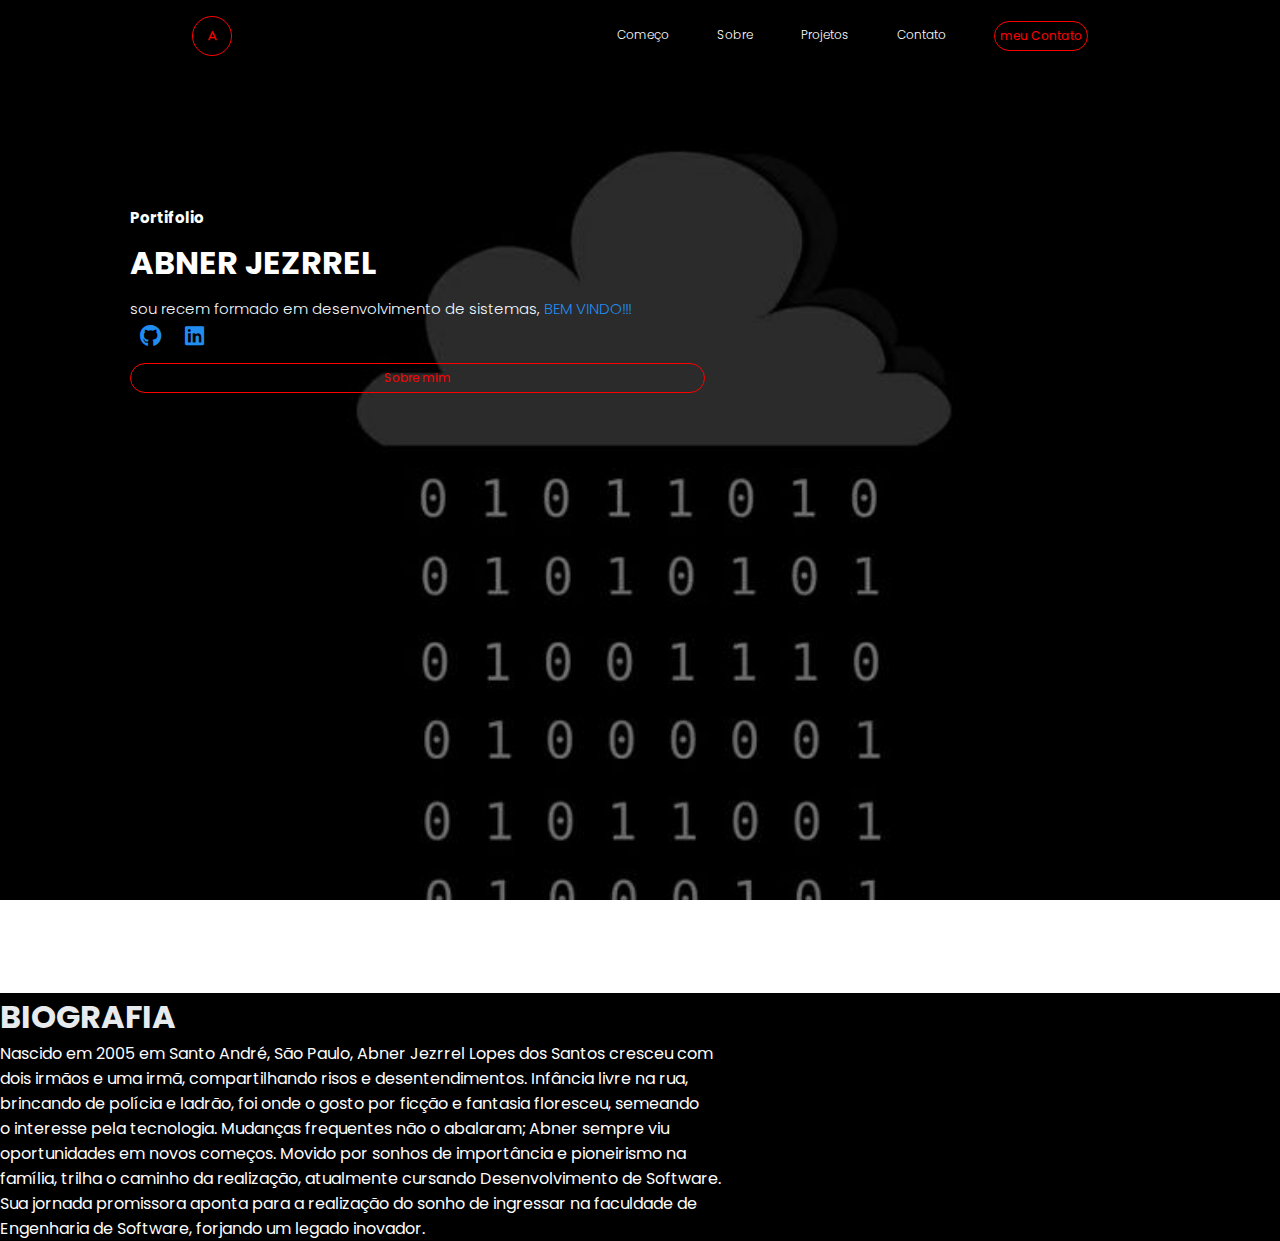
==== index.html @ 64db8bdc "Add files via upload" ====
<!DOCTYPE html>
<html lang="en">
<head>
    <meta charset="UTF-8">
    <meta name="description" content="portifolio de desenvolvedor de softaware - Abner jezrrel">
    <meta name="keywords" content="Desenvolvedor de Software, 2. Programador Web, 3. Desenvolvimento de Aplicativos, 4. Desenvolvimento Front-end, 5. Desenvolvimento Back-end, 6. Desenvolvimento Full Stack, 7. Linguagens de Programação (por exemplo, Python, JavaScript, Java), 8. Desenvolvimento de Sites, 9. Desenvolvimento de Aplicativos Móveis, 10. Experiência em Bancos de Dados, 11. HTML, CSS, JavaScript, 12. Frameworks (por exemplo, React, Angular, Vue), 13. Desenvolvimento de E-commerce, 14. Desenvolvimento de Sistemas Web, 15. Portfólio de Projetos, 16. Experiência em UI/UX, 17. Soluções de E-commerce, 18. Desenvolvimento de Jogos, 19. Desenvolvimento de Software Personalizado, 20. Consultoria em Desenvolvimento de Software.">
    <meta name="author" content="Abner jezrrel">
    <meta name="viewport" content="width=device-width, initial-scale=1.0">
    <link rel="stylesheet" href="https://cdnjs.cloudflare.com/ajax/libs/font-awesome/6.1.0/css/all.min.css">
    <link rel="stylesheet" href="style.css">
    
<title> Abner jezrrel- portifolio </title>


</head >
<body>
 
 <div class="background">
  <header>
    <div class="logo">
      <i class="fa-solid fa-a fa-sm"></i>
    </div>
<div class="cabeçalho">
  <li>
  <a href="#">Começo</a>
  </li>

  <li>
    <a href="sobre-l">Sobre </a>
    </li>
  
    <li>
      <a href="#">Projetos </a>
      </li>
  
      <li>
        <a href="#">Contato </a>
        </li>
        <button> meu Contato</button> 
    </div>
  </header>

  <div class="container-text">

    <div class="text"> 
    <h3> Portifolio</h3>
    <h1> ABNER JEZRREL </h1> 
      <p> sou recem formado em desenvolvimento de sistemas, <span> BEM VINDO!!!</span></P>
      <div class="redes">
        <a href="#"><i class="fa-brands fa-github"></i></a>
        <a href="#"><i class="fa-brands fa-linkedin"></i></a> <br>
 <button class="btn"> Sobre mim </button>







      </div>  
  </div>
 </div>
 <br>
 <br><br><br><br><br><br><br><br><br><br><br><br><br><br><br><br><br><br><br><br><br><br><br>
 <section id="sobre-l">
  <div class="liks">
<div class="sobre">
  <h1> BIOGRAFIA</h1>
  <P> <p>Nascido em 2005 em Santo André, São Paulo, Abner Jezrrel Lopes dos Santos cresceu com</p>
    <p>dois irmãos e uma irmã, compartilhando risos e desentendimentos. Infância livre na rua,</p>
    <p>brincando de polícia e ladrão, foi onde o gosto por ficção e fantasia floresceu, semeando</p>
    <p>o interesse pela tecnologia. Mudanças frequentes não o abalaram; Abner sempre viu</p>
    <p>oportunidades em novos começos. Movido por sonhos de importância e pioneirismo na</p>
    <p>família, trilha o caminho da realização, atualmente cursando Desenvolvimento de Software.</p>
    <p>Sua jornada promissora aponta para a realização do sonho de ingressar na faculdade de</p>
    <p>Engenharia de Software, forjando um legado inovador.</p>
    </P>
    </section>
</div>

  </div>

</body>
</html>
---- style.css ----
@import url('https://fonts.googleapis.com/css2?family=Poppins:ital,wght@1,600&display=swap');

*{
margin: 0 ;
padding: 0;
box-sizing:border-box;
text-decoration: none;
list-style: none;
font-family: "Poppins", sans-serif; 
}

.background{
    background-color: black;
    background: linear-gradient(rgba(0, 0, 0, 0.5), rgba(0, 0, 0, 0.5));
    background-image: url(c59ecd594e769a9cf0f9238167414d21.jpg);
    background-size: cover;
    background-position: center;
    width: 100%;
    height: 100vh;
}

header{
    display: flex;
    justify-content: space-around;
    max-width: 100%;
    align-items: center;
    padding-top: 1rem ;
}
.cabeçalho{
    display:flex;
    gap: 3rem;
    font-weight: 300;
    cursor: pointer;
}.cabeçalho a{
    color:rgb(254, 255, 255);
    font-size: 12px;
}
.cabeçalho a:hover{
   color:rgb(243, 6, 6);
   transition: 0.3s all;
}
.logo{
    height: 40px;
    width: 40px;
    background: transparent;
    border: 1px solid #ff0000;
    color: #ff0000;
    border-radius: 50%;
    display:inline-flex;
    align-items: center;
    justify-content: center;
    font-size: 13px;
    cursor: pointer;
}

button{
    color:#ff0000;
    background: transparent;
    border: solid 1px #ff0000;
    padding: 5px;
    border-radius: 15px;
    font-size: 12px;
    width: 50%;
    cursor: pointer;
}
button:hover{
    background-color: #ff0000;
    color:blanchedalmond;
    transition: 1s;
}

.container-text{
    padding: 150px 0 0 130px;
}
.text h3{
    color: rgb(253, 255, 255);
    font-size: 15px;  
}
.text h1{
    color:rgb(255, 255, 255);
    margin-top: 10px;
}
.text span{
color:#228df1
}
.text p{
    color: aliceblue;
    font-size: 15px;
    font-weight: 300;
    margin-top: 10px;
 }
 .redes a{
    color:#228df1;
    padding: 10px;
    margin-top: 5px;
    font-size :22px;
 }
 .btn{
    margin-top: 10px;
 }

.liks{
    background-color: black;

}
 .sobre h1{

    color: rgb(231, 235, 238);

 }
 .sobre p{
  
    color: rgb(253, 253, 253);
 }
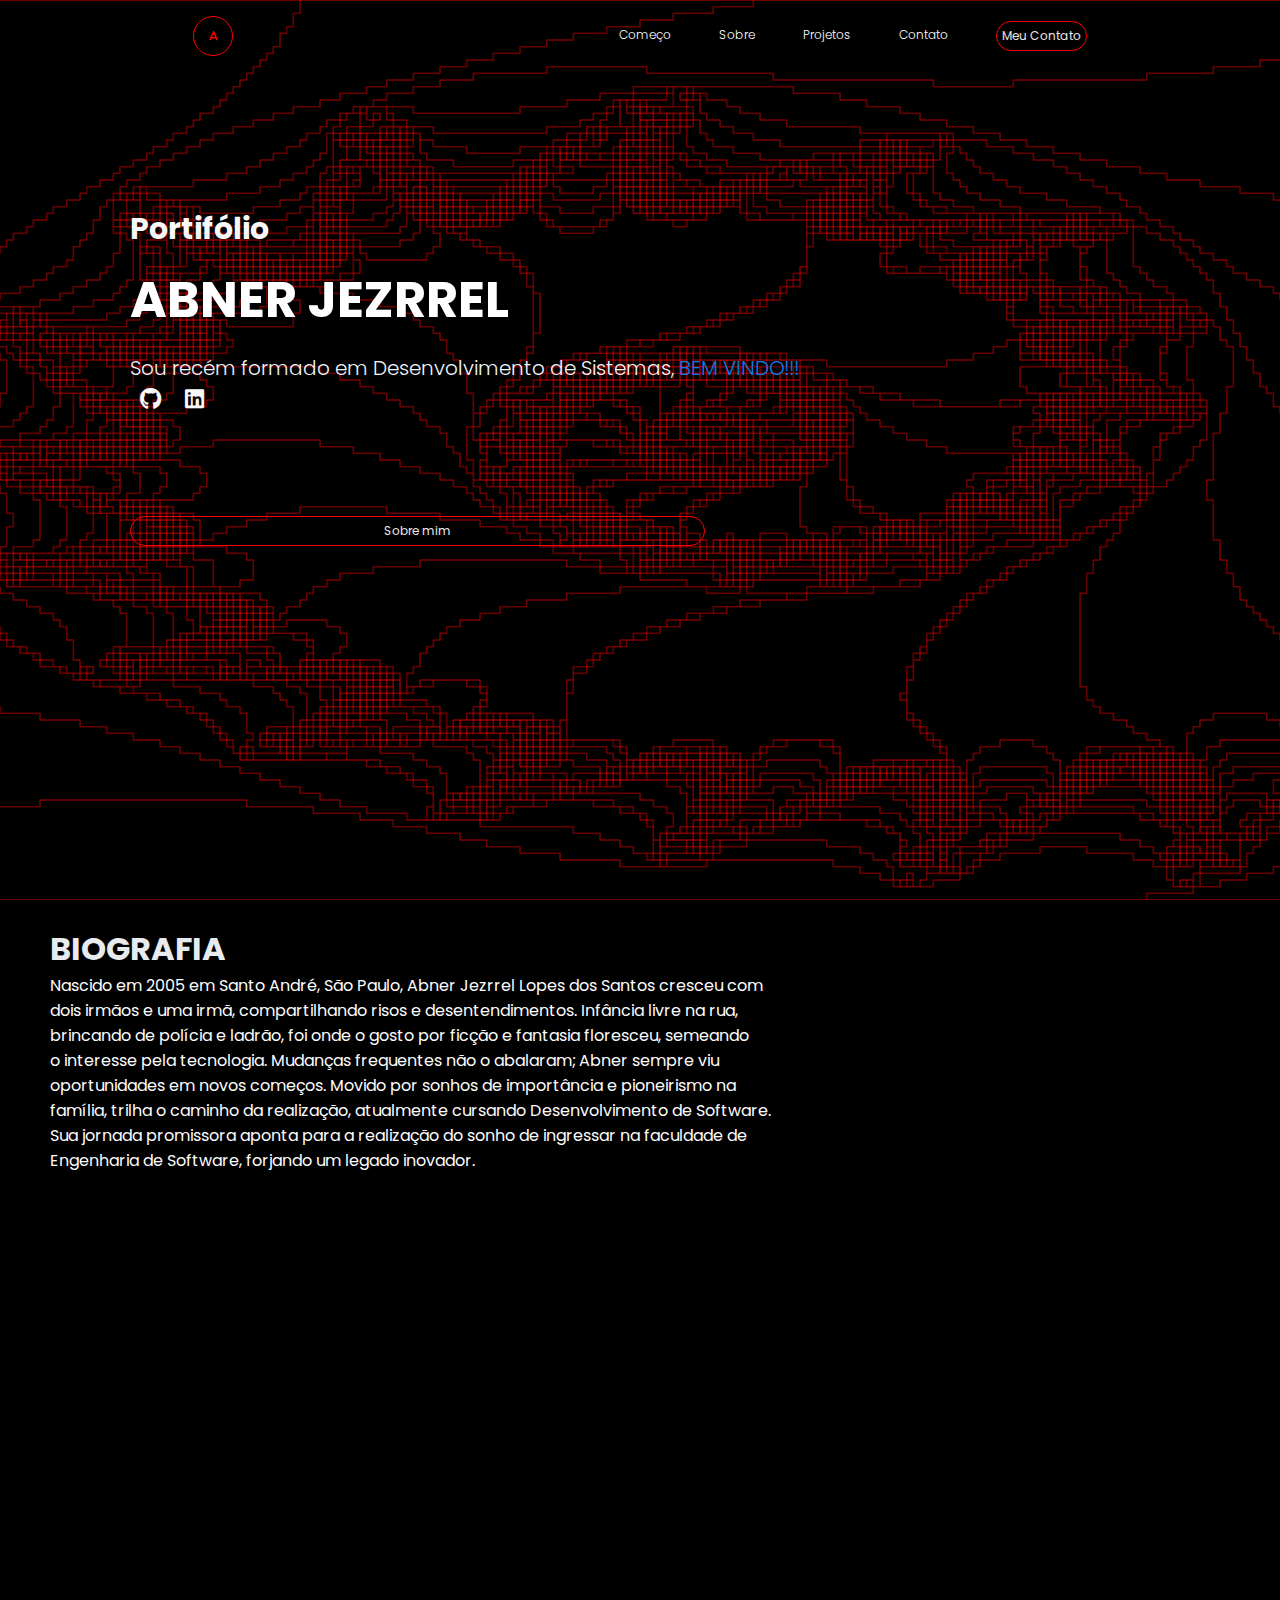
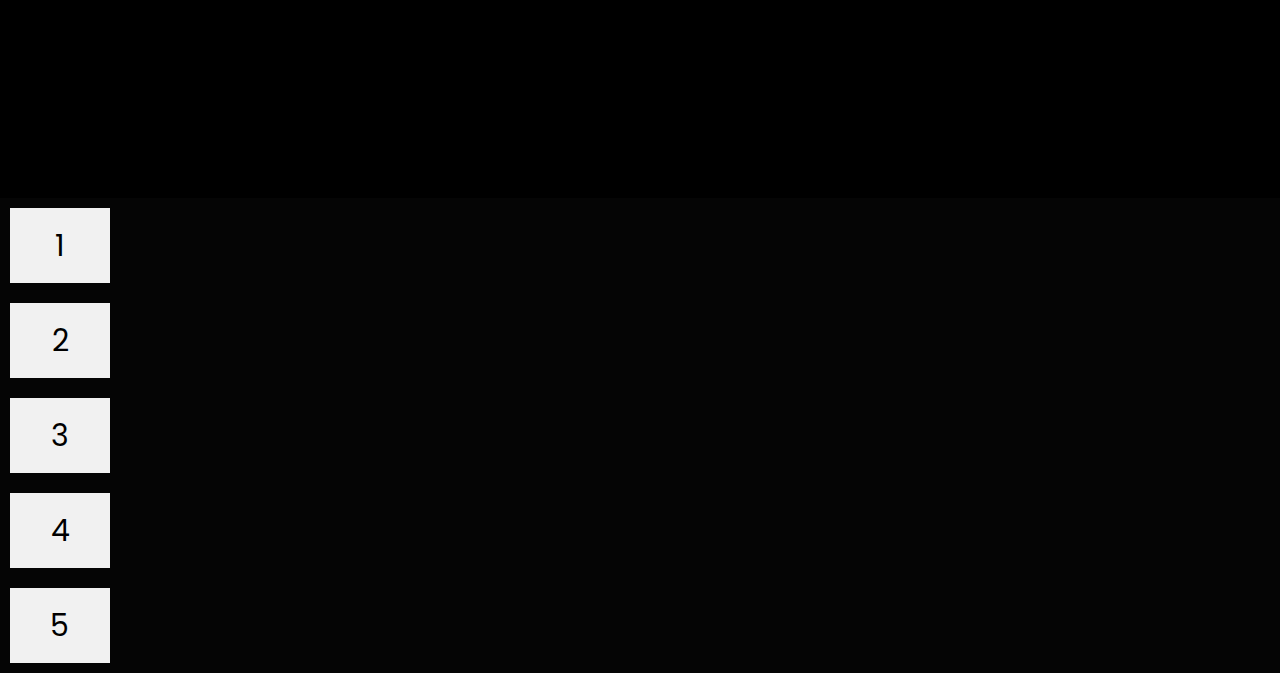
==== commit 17a42b84: "Add files via upload" ====
--- a/index.html
+++ b/index.html
@@ -14,7 +14,7 @@
 
 </head >
 <body>
- 
+ <section id="começo">
  <div class="background">
   <header>
     <div class="logo">
@@ -22,47 +22,46 @@
     </div>
 <div class="cabeçalho">
   <li>
-  <a href="#">Começo</a>
+  <a href="#começo">Começo</a>
   </li>
 
   <li>
-    <a href="sobre-l">Sobre </a>
+    <a href="#sobre-l">Sobre </a>
     </li>
   
     <li>
-      <a href="#">Projetos </a>
+      <a href="#projeto">Projetos </a>
       </li>
   
       <li>
         <a href="#">Contato </a>
         </li>
-        <button> meu Contato</button> 
+        <button> Meu Contato</button> 
     </div>
   </header>
 
   <div class="container-text">
 
     <div class="text"> 
-    <h3> Portifolio</h3>
+    <h3> Portifólio</h3>
     <h1> ABNER JEZRREL </h1> 
-      <p> sou recem formado em desenvolvimento de sistemas, <span> BEM VINDO!!!</span></P>
+      <p> Sou recém formado em Desenvolvimento de Sistemas, <span> BEM VINDO!!!</span></P>
       <div class="redes">
         <a href="#"><i class="fa-brands fa-github"></i></a>
         <a href="#"><i class="fa-brands fa-linkedin"></i></a> <br>
  <button class="btn"> Sobre mim </button>
 
 
-
-
-
-
-
       </div>  
   </div>
  </div>
- <br>
- <br><br><br><br><br><br><br><br><br><br><br><br><br><br><br><br><br><br><br><br><br><br><br>
+</section>
+
+_________________________________________________________________________________________________________________
+
+
  <section id="sobre-l">
+
   <div class="liks">
 <div class="sobre">
   <h1> BIOGRAFIA</h1>
@@ -77,8 +76,29 @@
     </P>
     </section>
 </div>
+ </div>
 
-  </div>
+______________________________________________________________________________________________________
+
+
+
+<section id="projeto">
+
+<div class="projetos">
+
+  <div class="flex-container">
+    <div>1</div>
+    <div>2</div>
+    <div>3</div>  
+    <div>4</div>
+    <div>5</div>
+   
+
+
+</section>
+</div>
+</div>
 
 </body>
+</body>
 </html>--- a/style.css
+++ b/style.css
@@ -8,11 +8,14 @@
 list-style: none;
 font-family: "Poppins", sans-serif; 
 }
+body{
+    background-color: black;
+}
 
 .background{
     background-color: black;
     background: linear-gradient(rgba(0, 0, 0, 0.5), rgba(0, 0, 0, 0.5));
-    background-image: url(c59ecd594e769a9cf0f9238167414d21.jpg);
+    background-image: url(920596.png);
     background-size: cover;
     background-position: center;
     width: 100%;
@@ -54,7 +57,7 @@
 }
 
 button{
-    color:#ff0000;
+    color:#eee6e6;
     background: transparent;
     border: solid 1px #ff0000;
     padding: 5px;
@@ -64,8 +67,8 @@
     cursor: pointer;
 }
 button:hover{
-    background-color: #ff0000;
-    color:blanchedalmond;
+    background-color: #ff0f0f;
+    color:rgb(3, 3, 3);
     transition: 1s;
 }
 
@@ -73,34 +76,38 @@
     padding: 150px 0 0 130px;
 }
 .text h3{
-    color: rgb(253, 255, 255);
-    font-size: 15px;  
+    color: rgb(248, 248, 248);
+    font-size: 30px;  
 }
 .text h1{
     color:rgb(255, 255, 255);
     margin-top: 10px;
+    font-size: 50px;
 }
 .text span{
-color:#228df1
+color:#0c7de6
 }
 .text p{
     color: aliceblue;
-    font-size: 15px;
+    font-size: 20px;
     font-weight: 300;
-    margin-top: 10px;
+    margin-top: 15px;
  }
  .redes a{
-    color:#228df1;
+    color:#f8f9fa;
     padding: 10px;
     margin-top: 5px;
     font-size :22px;
  }
  .btn{
-    margin-top: 10px;
+    margin-top: 100px;
  }
 
 .liks{
-    background-color: black;
+    background-color: rgba(17, 1, 1, 0);
+    margin-top: 60
+    0px;
+    margin-left: 50px;
 
 }
  .sobre h1{
@@ -111,4 +118,20 @@
  .sobre p{
   
     color: rgb(253, 253, 253);
- }+ }
+ 
+ .flex-container {
+    margin-top: 600px;
+    display: flex;
+    flex-direction: column;
+    background-color: rgb(5, 5, 5);
+  }
+  
+  .flex-container > div { 
+    background-color: #f1f1f1;
+  
+    width: 100px;
+    margin: 10px;
+    text-align: center;
+    line-height: 75px;
+    font-size: 30px;}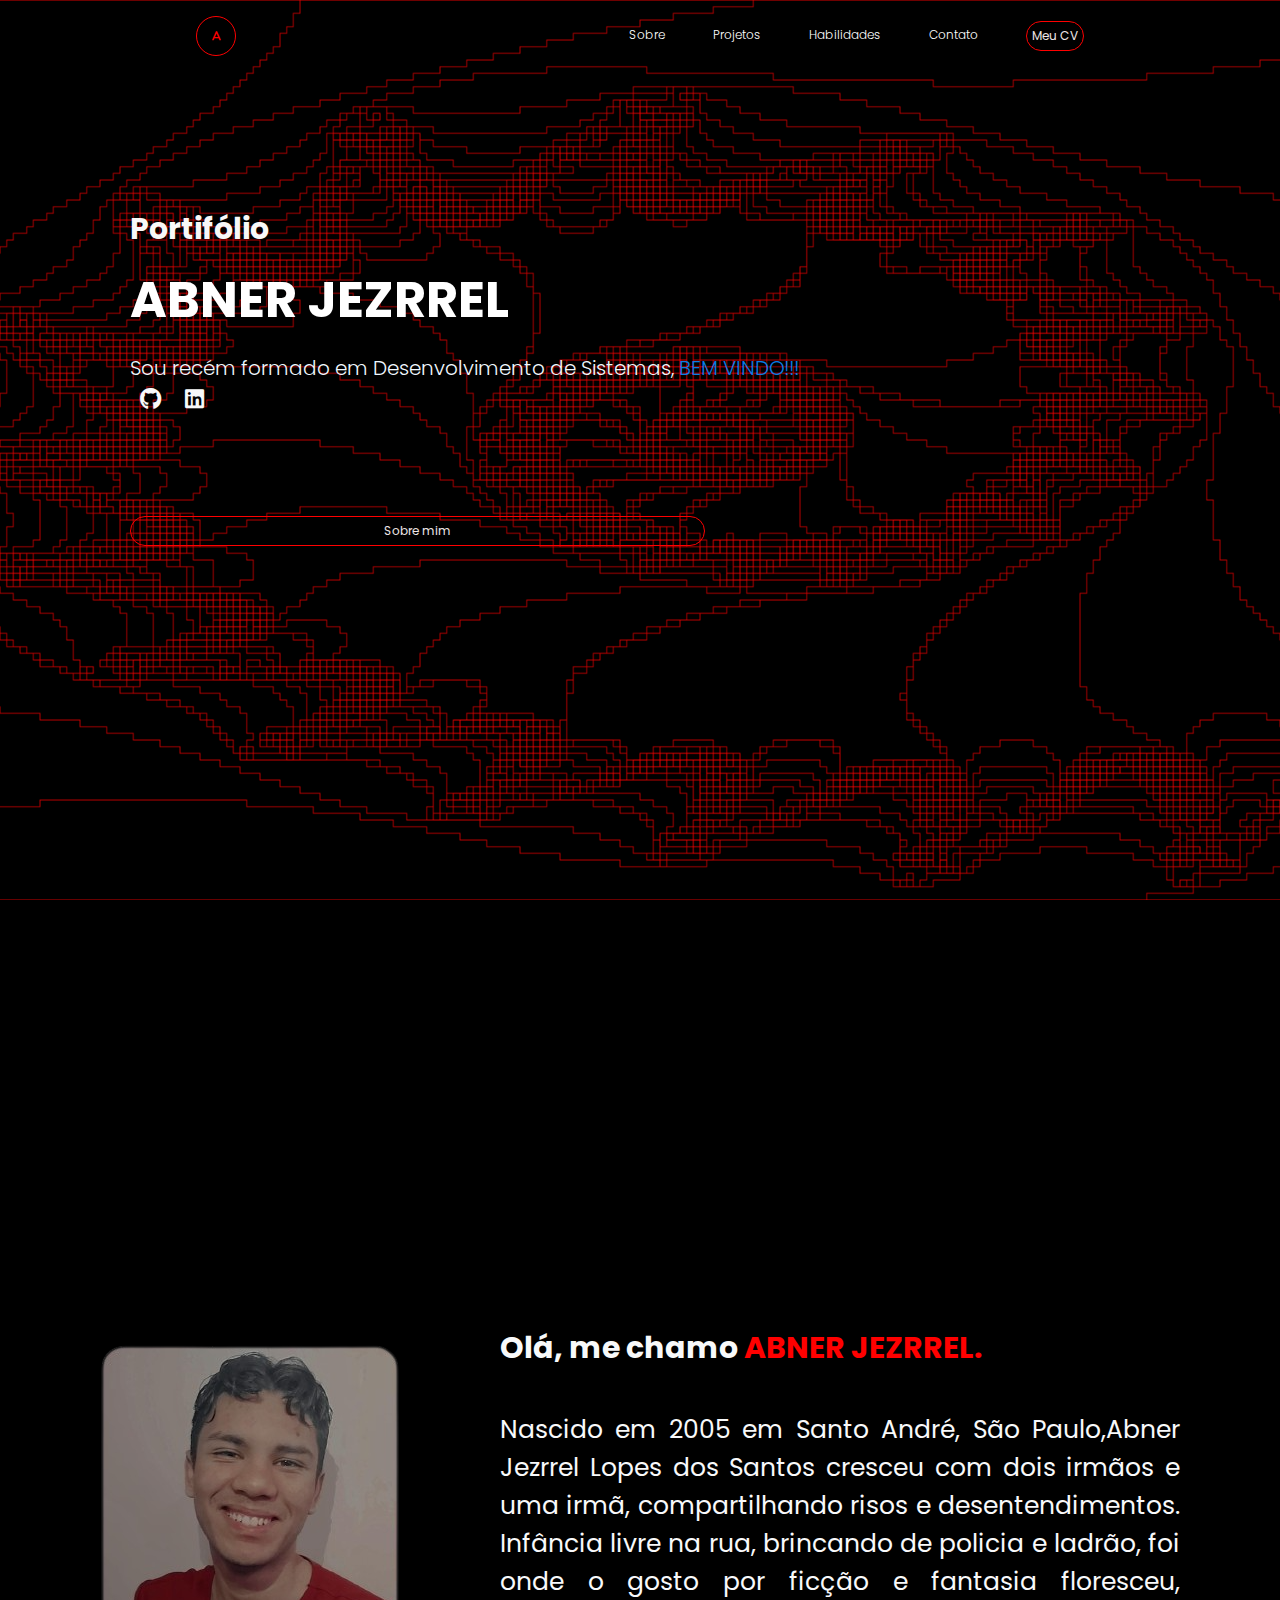
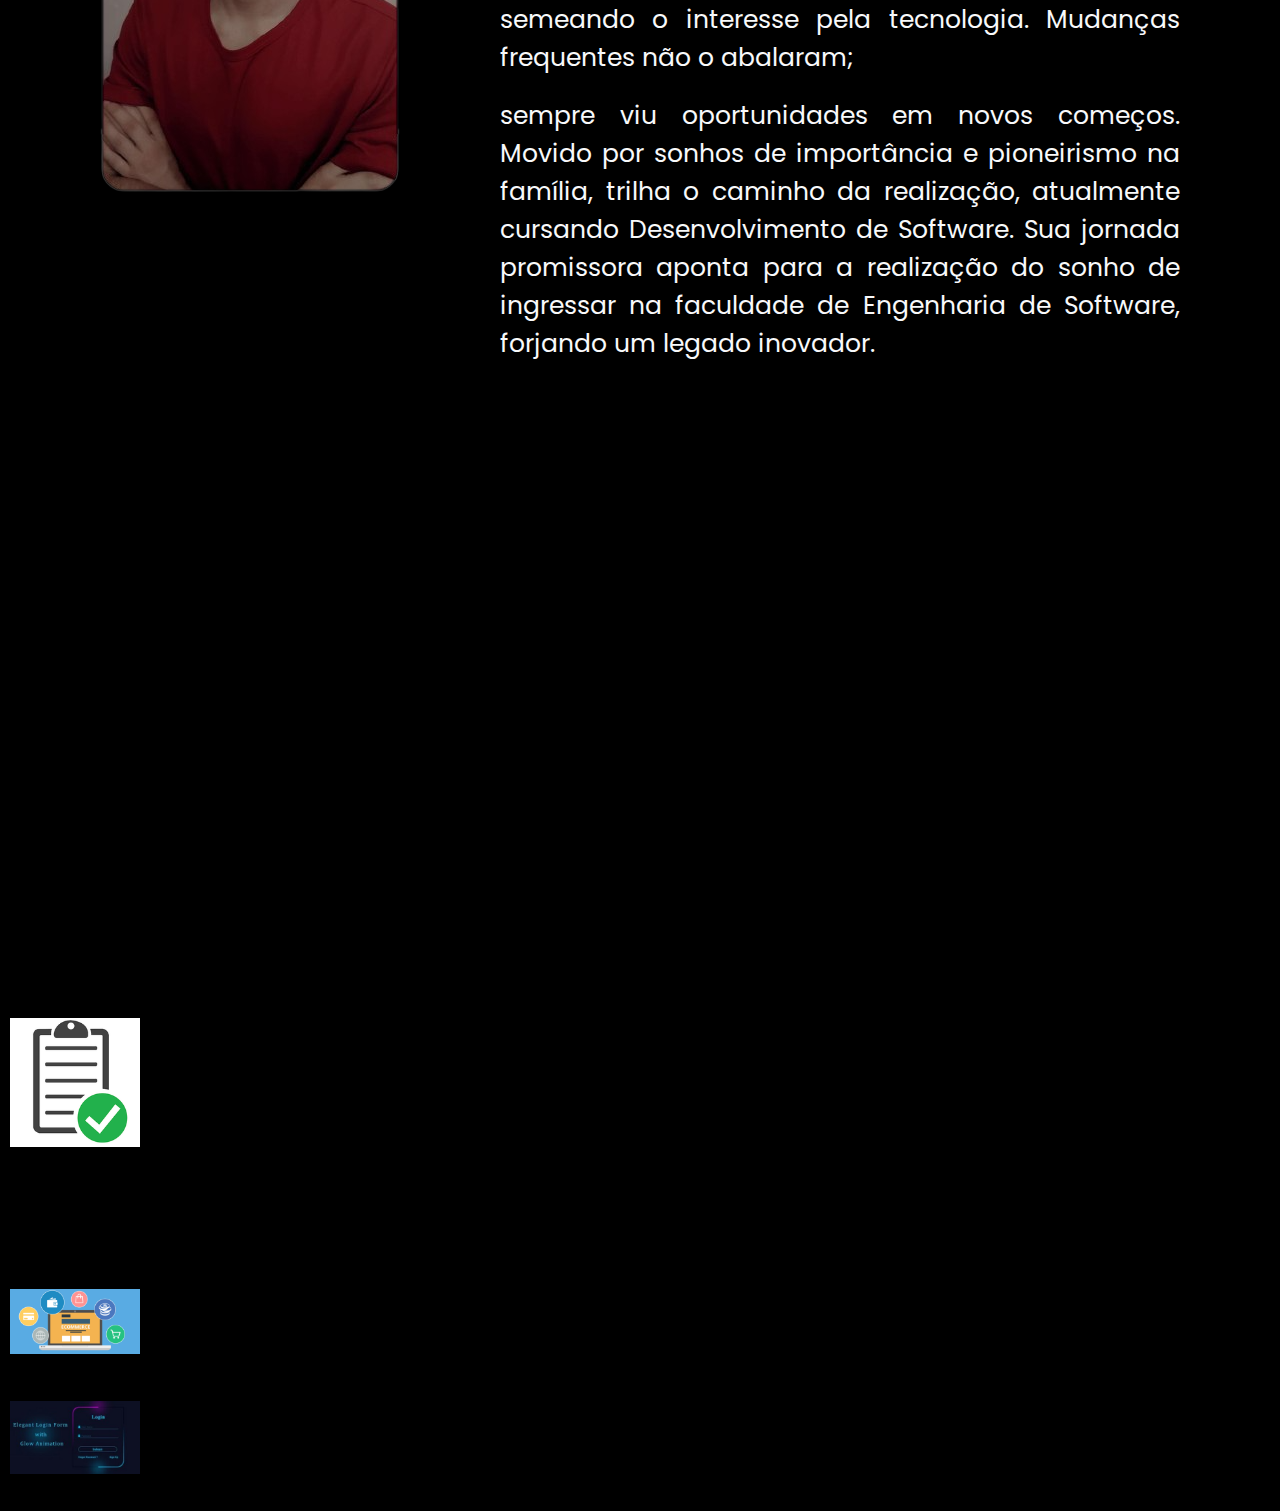
==== commit f30bfbbd: "Add files via upload" ====
--- a/index.html
+++ b/index.html
@@ -22,21 +22,21 @@
     </div>
 <div class="cabeçalho">
   <li>
-  <a href="#começo">Começo</a>
+  <a href="#sobre-l">Sobre</a>
   </li>
 
   <li>
-    <a href="#sobre-l">Sobre </a>
+    <a href="#projeto">Projetos </a>
     </li>
   
     <li>
-      <a href="#projeto">Projetos </a>
+      <a href="#Habilidades">Habilidades </a>
       </li>
   
       <li>
         <a href="#">Contato </a>
         </li>
-        <button> Meu Contato</button> 
+        <button> Meu CV </button> 
     </div>
   </header>
 
@@ -60,24 +60,24 @@
 _________________________________________________________________________________________________________________
 
 
- <section id="sobre-l">
+ <section id="sobre-l" class="sobre">
+  <div class="flex">
+    <div class="img"> <img src="Design_sem_nome-removebg-preview (1).png" alt="">
+    </div>
 
-  <div class="liks">
-<div class="sobre">
-  <h1> BIOGRAFIA</h1>
-  <P> <p>Nascido em 2005 em Santo André, São Paulo, Abner Jezrrel Lopes dos Santos cresceu com</p>
-    <p>dois irmãos e uma irmã, compartilhando risos e desentendimentos. Infância livre na rua,</p>
-    <p>brincando de polícia e ladrão, foi onde o gosto por ficção e fantasia floresceu, semeando</p>
-    <p>o interesse pela tecnologia. Mudanças frequentes não o abalaram; Abner sempre viu</p>
-    <p>oportunidades em novos começos. Movido por sonhos de importância e pioneirismo na</p>
-    <p>família, trilha o caminho da realização, atualmente cursando Desenvolvimento de Software.</p>
-    <p>Sua jornada promissora aponta para a realização do sonho de ingressar na faculdade de</p>
-    <p>Engenharia de Software, forjando um legado inovador.</p>
-    </P>
-    </section>
-</div>
- </div>
+    <div class="tex-sobre"> 
+      <h2> Olá, me chamo <span> ABNER JEZRREL.</span></h2>
+      <p> 
+        Nascido em 2005 em Santo André, São Paulo,Abner Jezrrel Lopes dos Santos cresceu com dois irmãos e uma irmã, compartilhando risos e desentendimentos. Infância livre na rua, brincando de policia e ladrão, foi onde o gosto por ficção e fantasia floresceu, semeando o interesse pela tecnologia. Mudanças frequentes não o abalaram;
+        </p>
+        <p>
+          sempre viu oportunidades em novos começos. Movido por sonhos de importância e pioneirismo na família, trilha o caminho da realização, atualmente cursando Desenvolvimento de Software. Sua jornada promissora aponta para a realização do sonho de ingressar na faculdade de Engenharia de Software, forjando um legado inovador.
 
+        </p>
+    </div>
+  </div>
+ 
+</section>                              
 ______________________________________________________________________________________________________
 
 
@@ -87,11 +87,11 @@
 <div class="projetos">
 
   <div class="flex-container">
-    <div>1</div>
-    <div>2</div>
-    <div>3</div>  
-    <div>4</div>
-    <div>5</div>
+    <div><img src="cadastro.png" alt=""></div>
+    <div><img src="calculadora.avif" alt=""></div>
+    <div><img src="E-Commerce-1.png" alt=""></div>  
+    <div><img src="login.jpg" alt=""></div>
+    
    
 
 
--- a/style.css
+++ b/style.css
@@ -8,6 +8,9 @@
 list-style: none;
 font-family: "Poppins", sans-serif; 
 }
+html{scroll-behavior: smooth;}
+
+
 body{
     background-color: black;
 }
@@ -105,33 +108,56 @@
 
 .liks{
     background-color: rgba(17, 1, 1, 0);
-    margin-top: 60
-    0px;
-    margin-left: 50px;
-
+    gap: 40px 4%;
+    text-align: center;
 }
- .sobre h1{
-
-    color: rgb(231, 235, 238);
-
- }
- .sobre p{
-  
-    color: rgb(253, 253, 253);
- }
  
  .flex-container {
     margin-top: 600px;
     display: flex;
     flex-direction: column;
-    background-color: rgb(5, 5, 5);
+    background-color: rgba(0, 0, 0, 0);
   }
   
   .flex-container > div { 
-    background-color: #f1f1f1;
+    background-color: #f1f1f100;
   
     width: 100px;
     margin: 10px;
     text-align: center;
     line-height: 75px;
-    font-size: 30px;}+    font-size: 30px;
+}
+
+.flex{
+    justify-items: center;
+    color:#f8f9fa ;
+    display: flex;
+    justify-content: center;
+    margin-top: 400px;
+   margin-right: 100px;
+}
+
+.flex h2{
+    font-size: 30px;
+    margin-bottom: 40px;
+}
+.flex span{
+    color:#ff0000
+}
+.flex p{
+ align-items: center;
+ font-size: 25px;
+text-align: justify;
+ margin: 20px 0px ;
+}
+
+.sobre-l{
+    margin: 600px 5%;
+}
+
+.flex-container img{
+    width: 130px;
+    height: 200;
+
+}
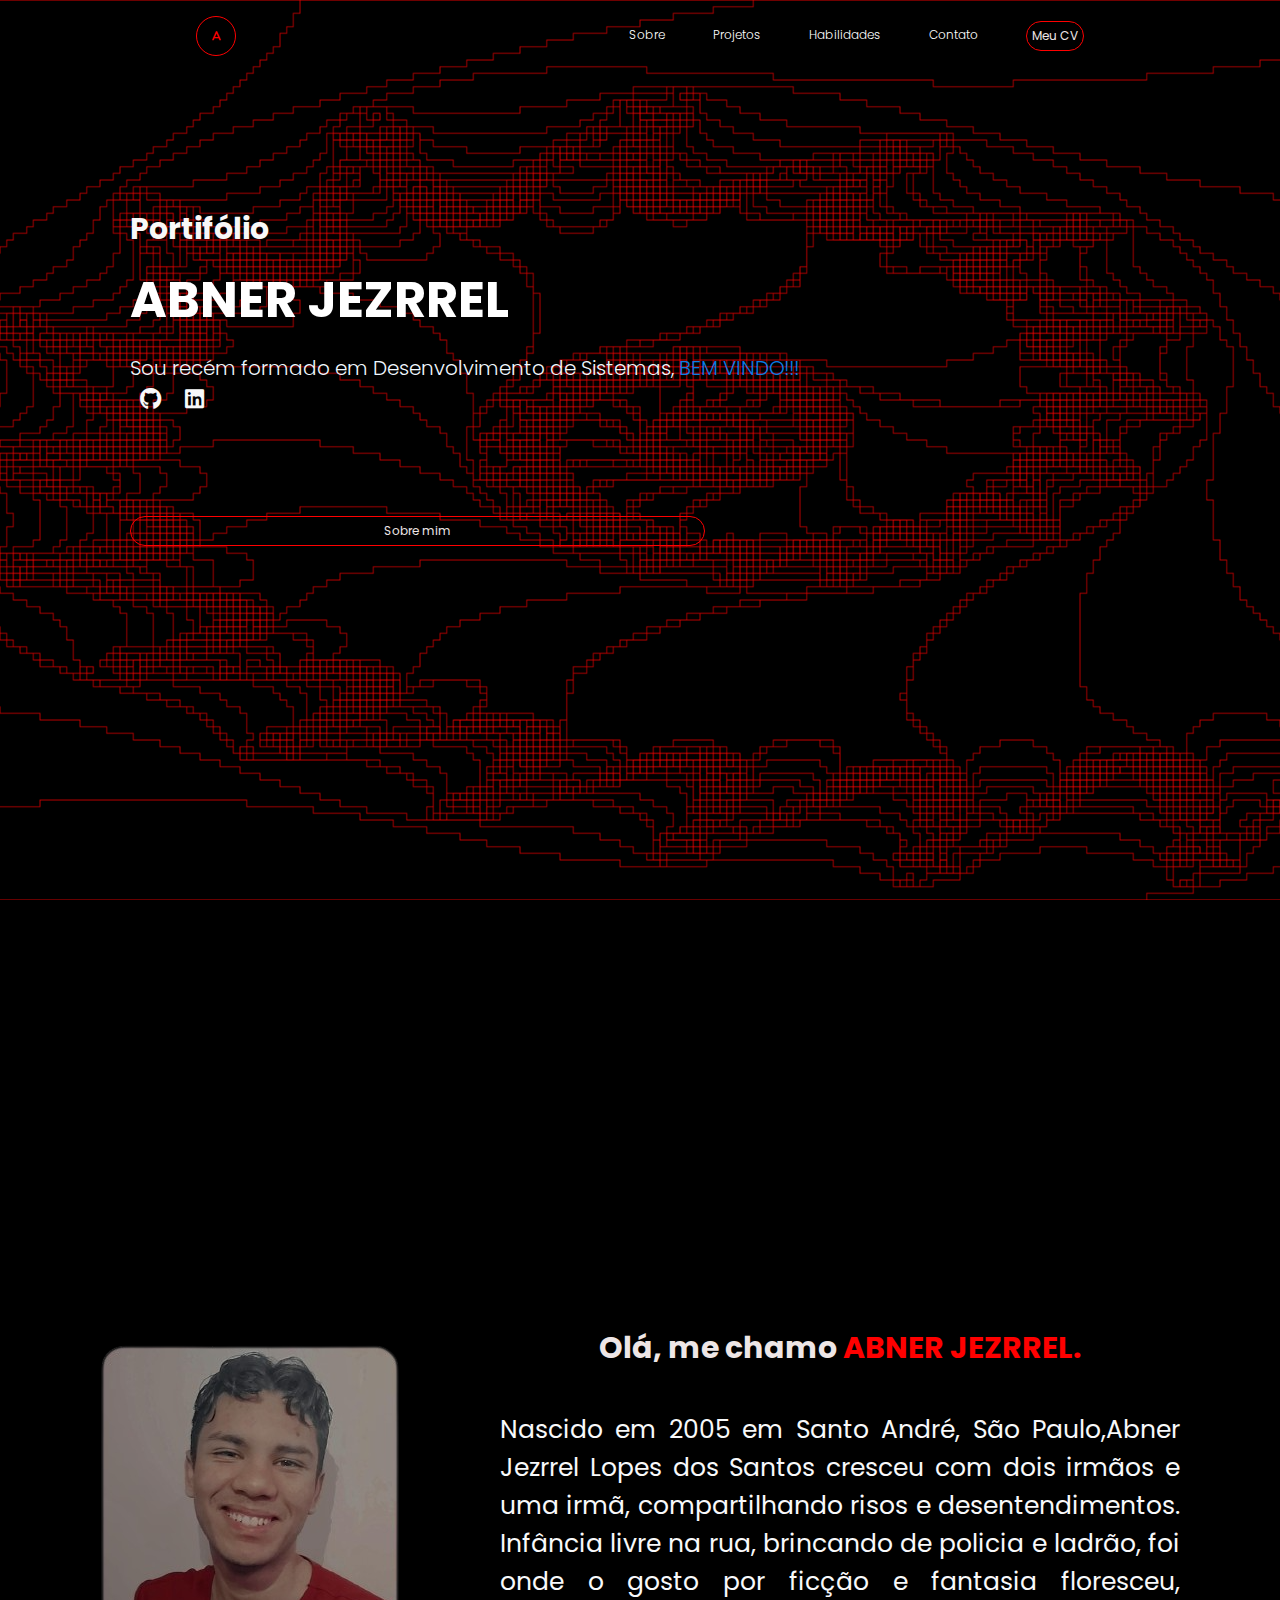
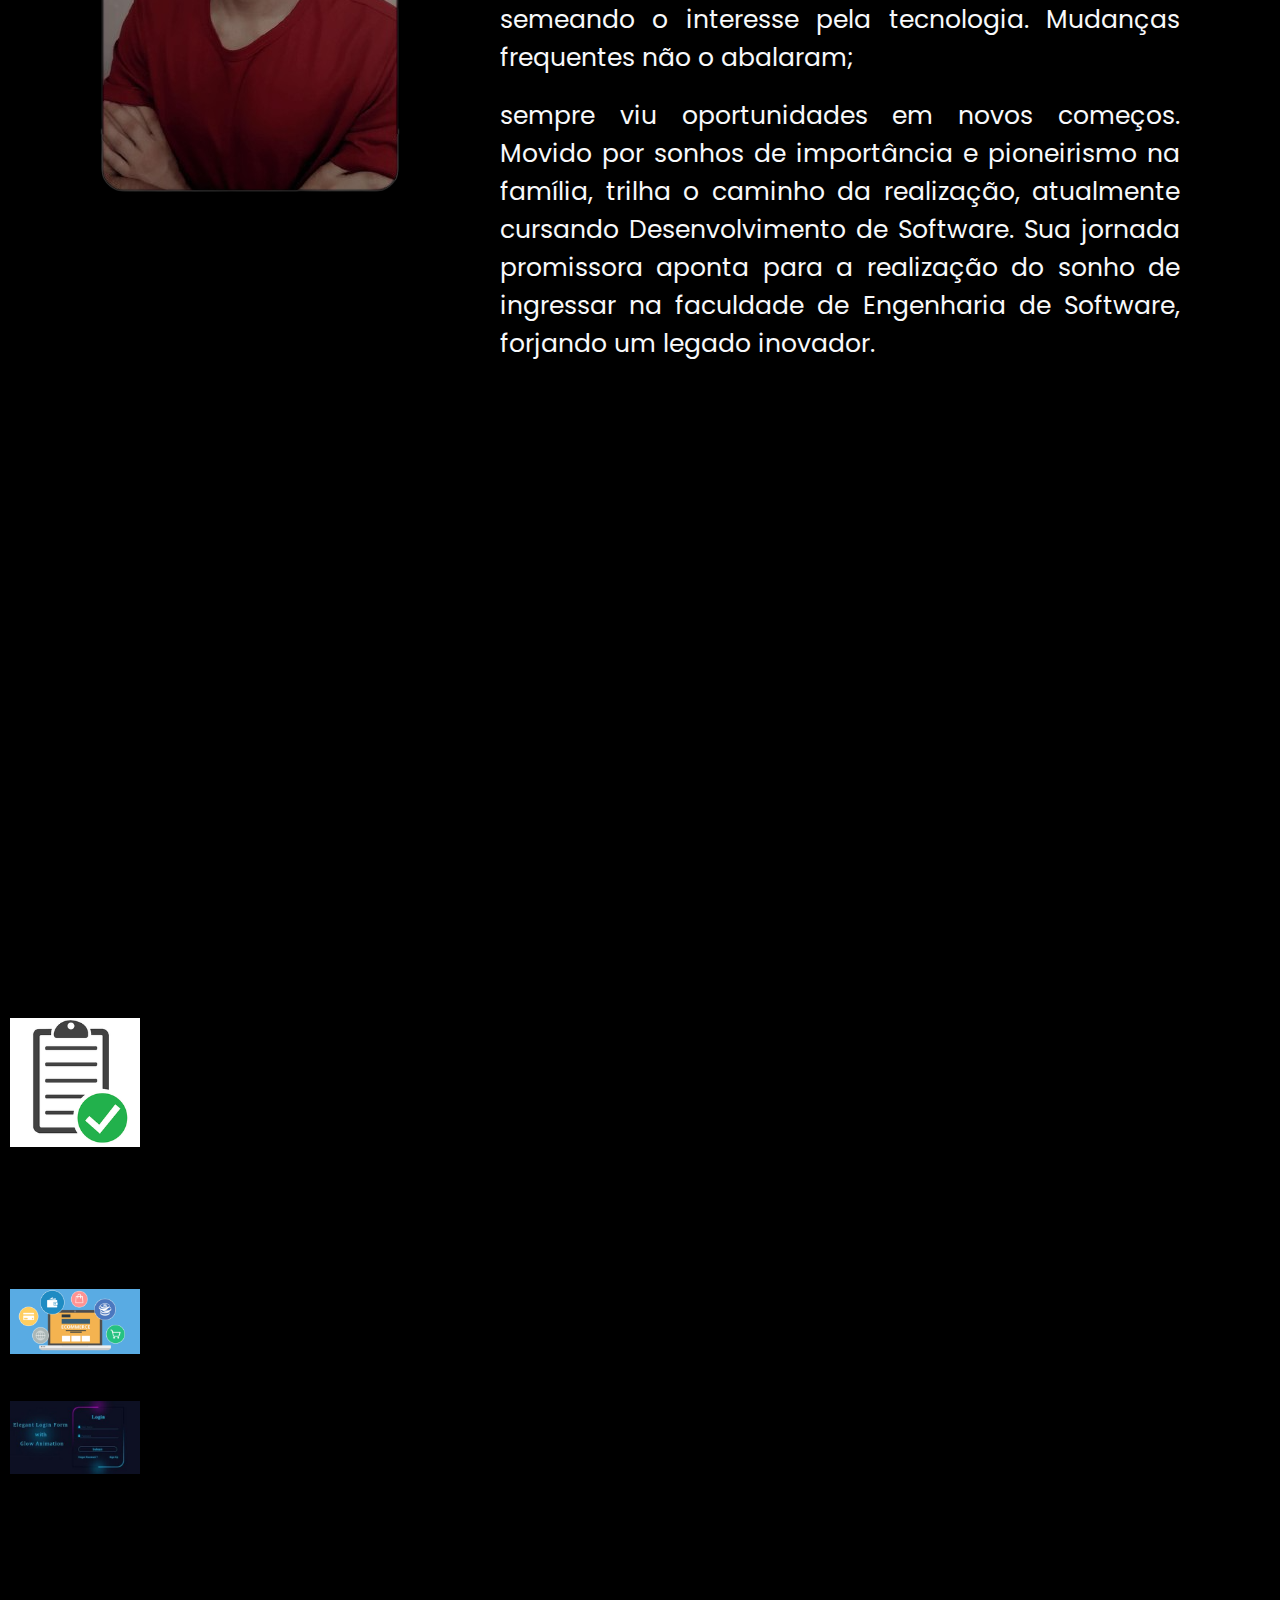
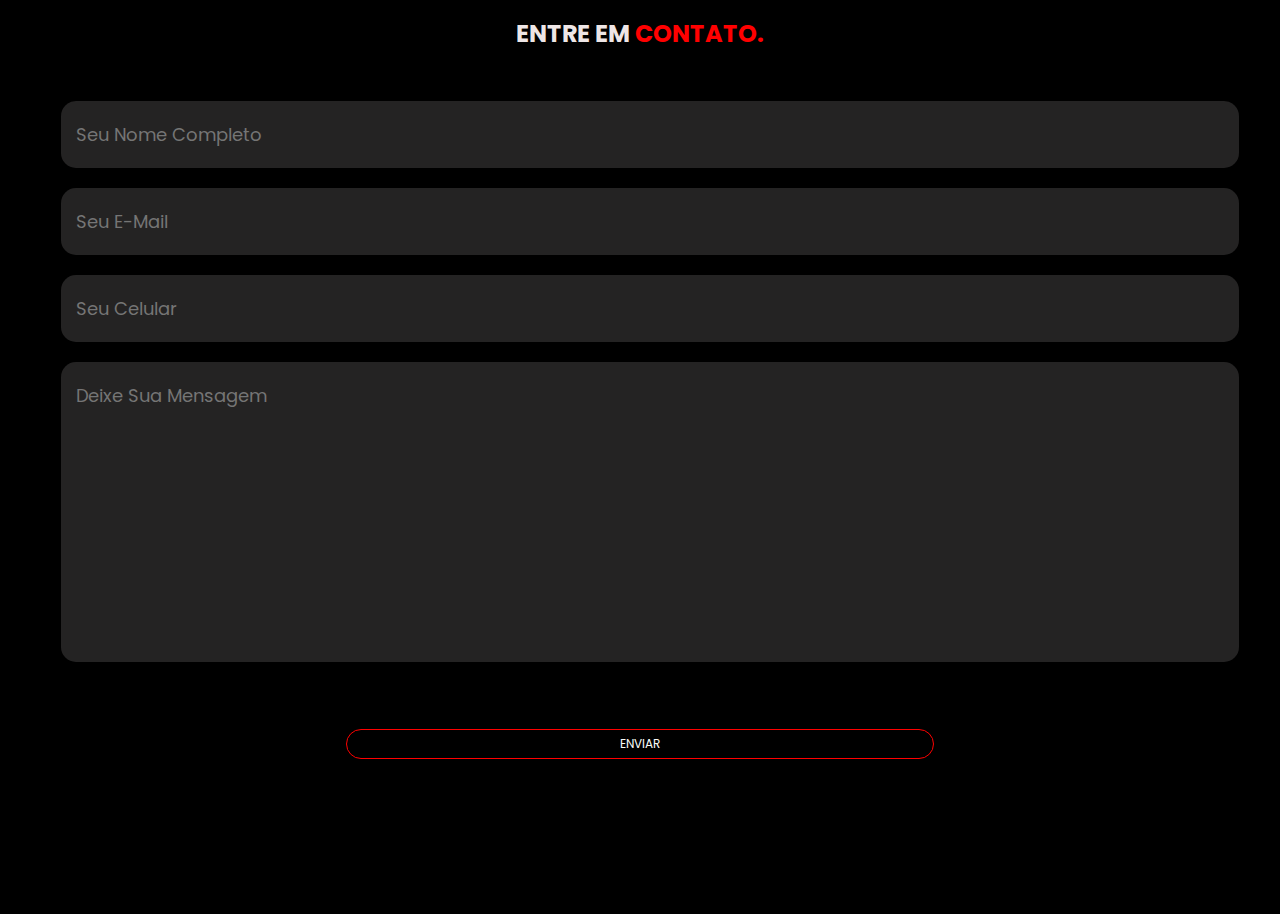
==== commit 31f90469: "Add files via upload" ====
--- a/index.html
+++ b/index.html
@@ -91,11 +91,32 @@
     <div><img src="calculadora.avif" alt=""></div>
     <div><img src="E-Commerce-1.png" alt=""></div>  
     <div><img src="login.jpg" alt=""></div>
-    
+</section>
+
+_________________________________________________________________________________________________________________
+
+<section class="contato">
+  <div class="interface">
+    <h2> ENTRE EM <span> CONTATO. </span></h2>
+    <form action="https://formsubmit.co/abnerjezrrel06102005@gmail.com" method="POST">
+      <input type="text" name="" id="" placeholder="Seu Nome Completo" required> 
+      <input type="text" name="" id="" placeholder="Seu E-Mail" required> 
+      <input type="text" name="" id="" placeholder="Seu Celular "> 
+      <textarea name="" id="" cols="30" rows="10" placeholder="Deixe Sua Mensagem" required></textarea>
+      <div class="btn-enviar" id="botton"><input type="submit" value="ENVIAR"></div>
+
    
+    </form>
+  </div>
+
+
+
 
 
 </section>
+__________________________________________________________________________________________________________________
+
+
 </div>
 </div>
 
--- a/style.css
+++ b/style.css
@@ -8,7 +8,10 @@
 list-style: none;
 font-family: "Poppins", sans-serif; 
 }
-html{scroll-behavior: smooth;}
+
+html{
+    scroll-behavior: smooth;
+}
 
 
 body{
@@ -159,5 +162,64 @@
 .flex-container img{
     width: 130px;
     height: 200;
-
-}
+}
+
+.contato
+{
+    padding: 80px 4%;
+}
+form ,h2{
+    color: #eee6e6;
+    text-align: center;
+    margin-bottom: 40px;
+}
+form ,span{
+    color:#ff0000
+}
+.form{
+    max-width: 500px;
+    margin: 0 auto;
+    display: flex;
+    justify-content: center;
+    flex-direction: column;
+    gap: 10px;
+}
+
+form input, form textarea{
+    width: 100%;
+    background-color: #242323;
+    border: 0;
+    outline: 0;
+    padding: 20px 15px;
+    border-radius: 15PX;
+    color: #eee6e6;
+    font-size: 18px;
+    margin: 10px;
+}
+form textarea{
+    resize: none;
+    max-height: 300px;
+}
+ form .btn-enviar{
+    margin-top: 40px;
+    text-align: center;
+ }
+
+ form .btn-enviar input[type=submit]{
+    width: 120px;
+    color:#fbfcf8;
+    background: transparent;
+    border: solid 1px #ff0000;
+    padding: 5px;
+    border-radius: 15px;
+    font-size: 12px;
+    width: 50%;
+    cursor: pointer;
+    
+ }
+ form .btn-enviar input[type=submit]:hover{
+    background-color: #ff0f0f;
+    color:rgb(3, 3, 3);
+    transition: 1s;
+}
+ 
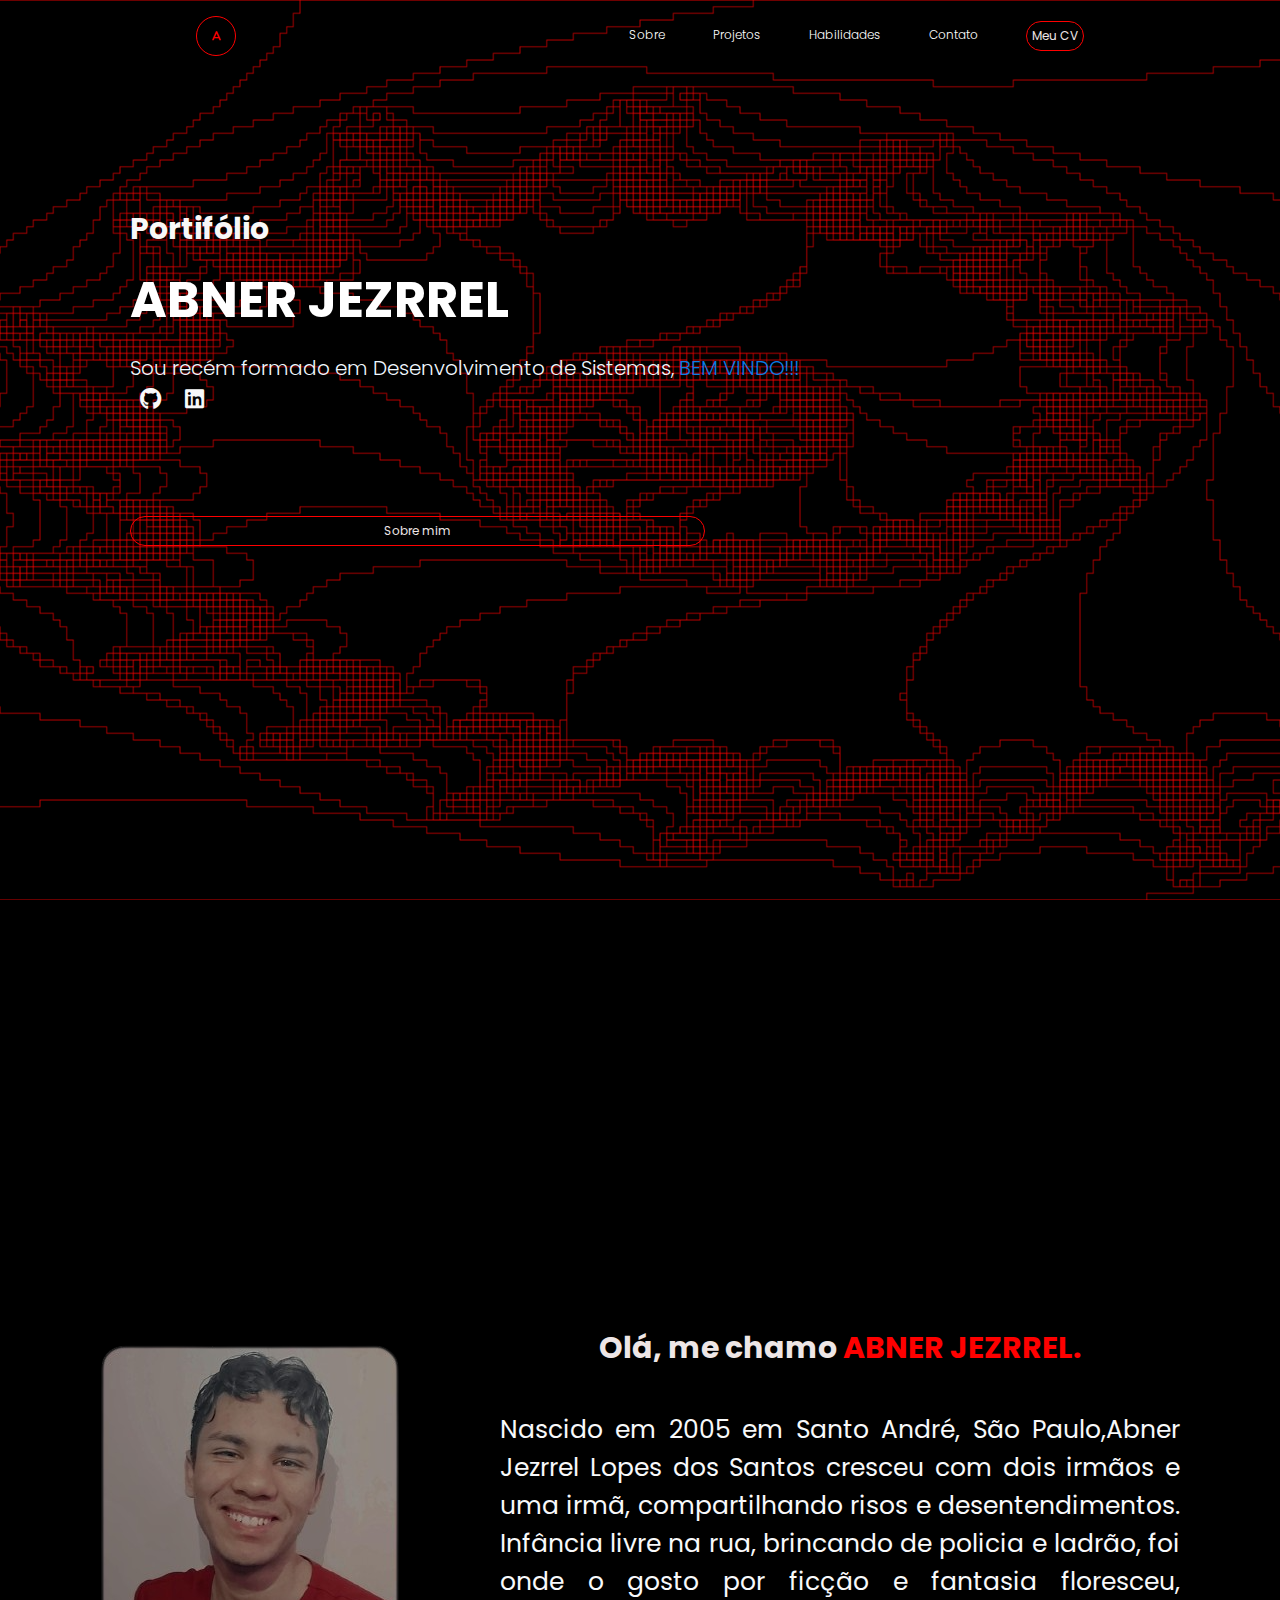
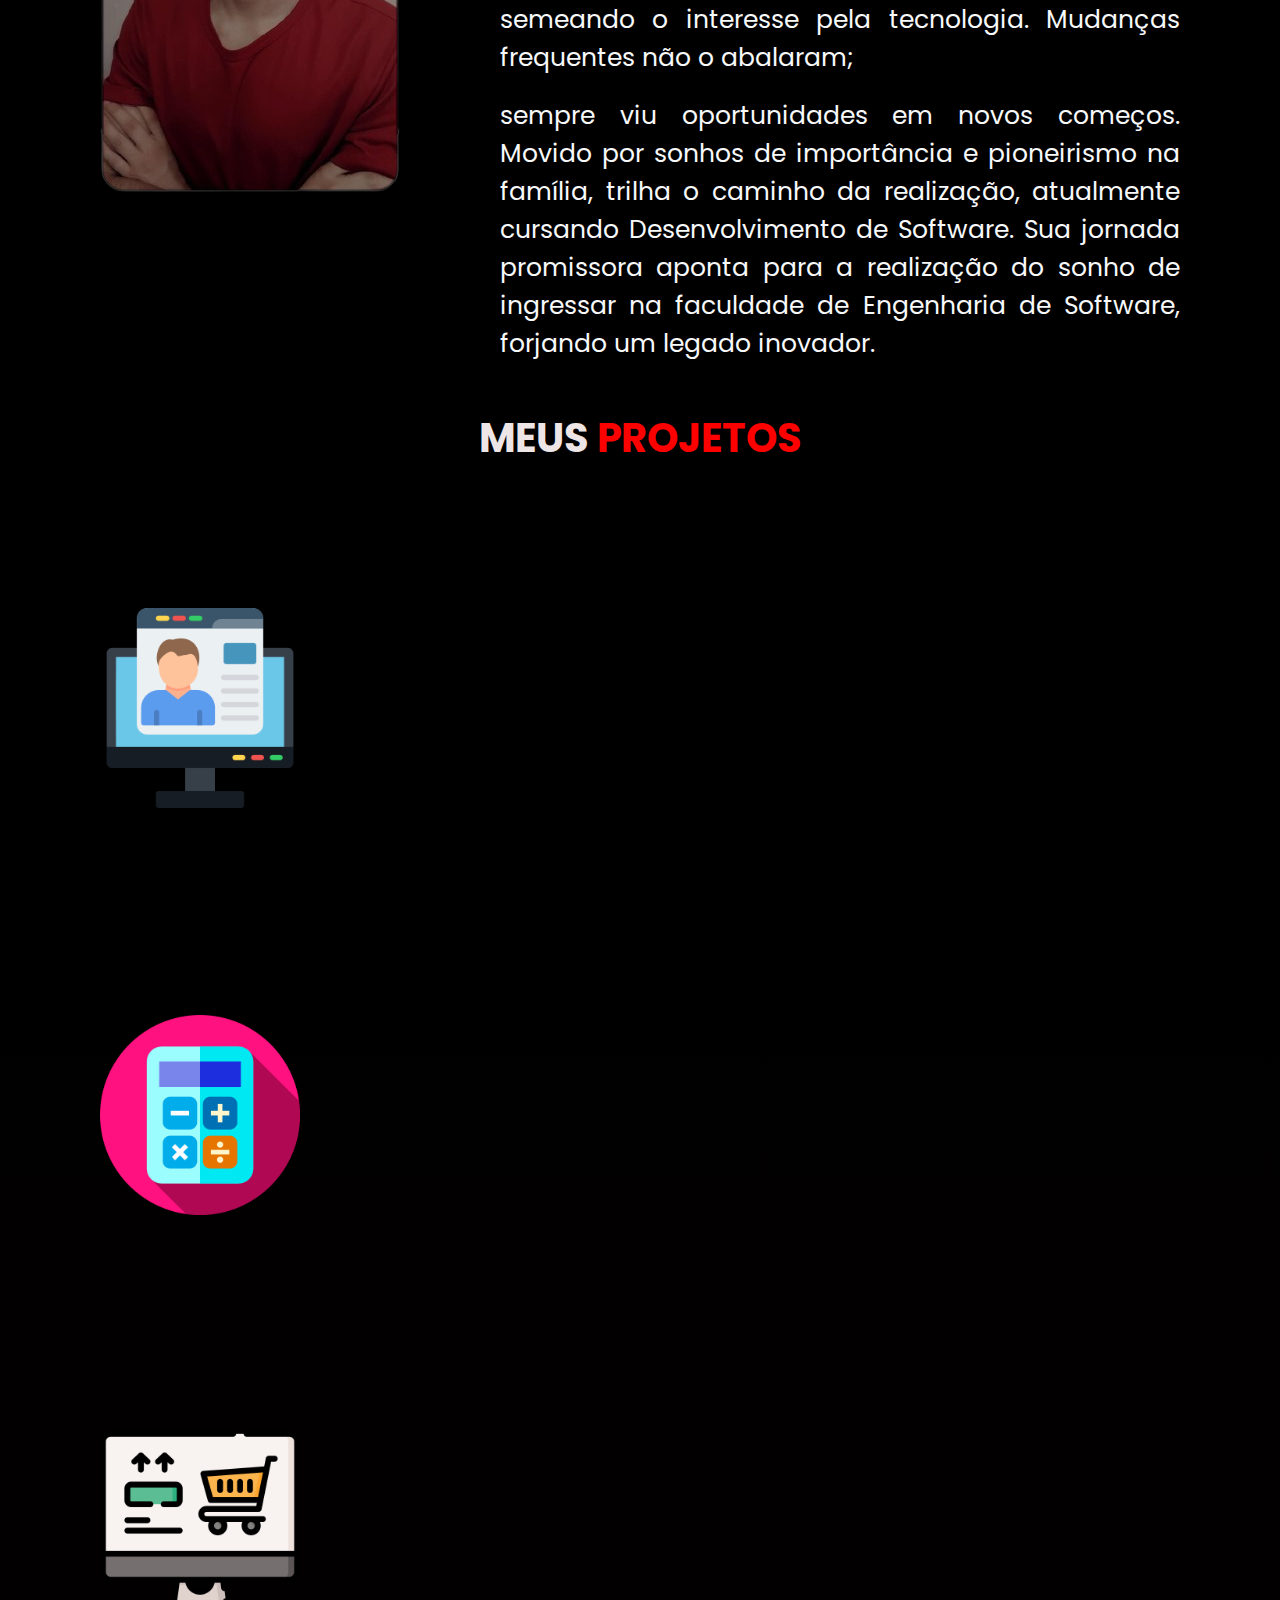
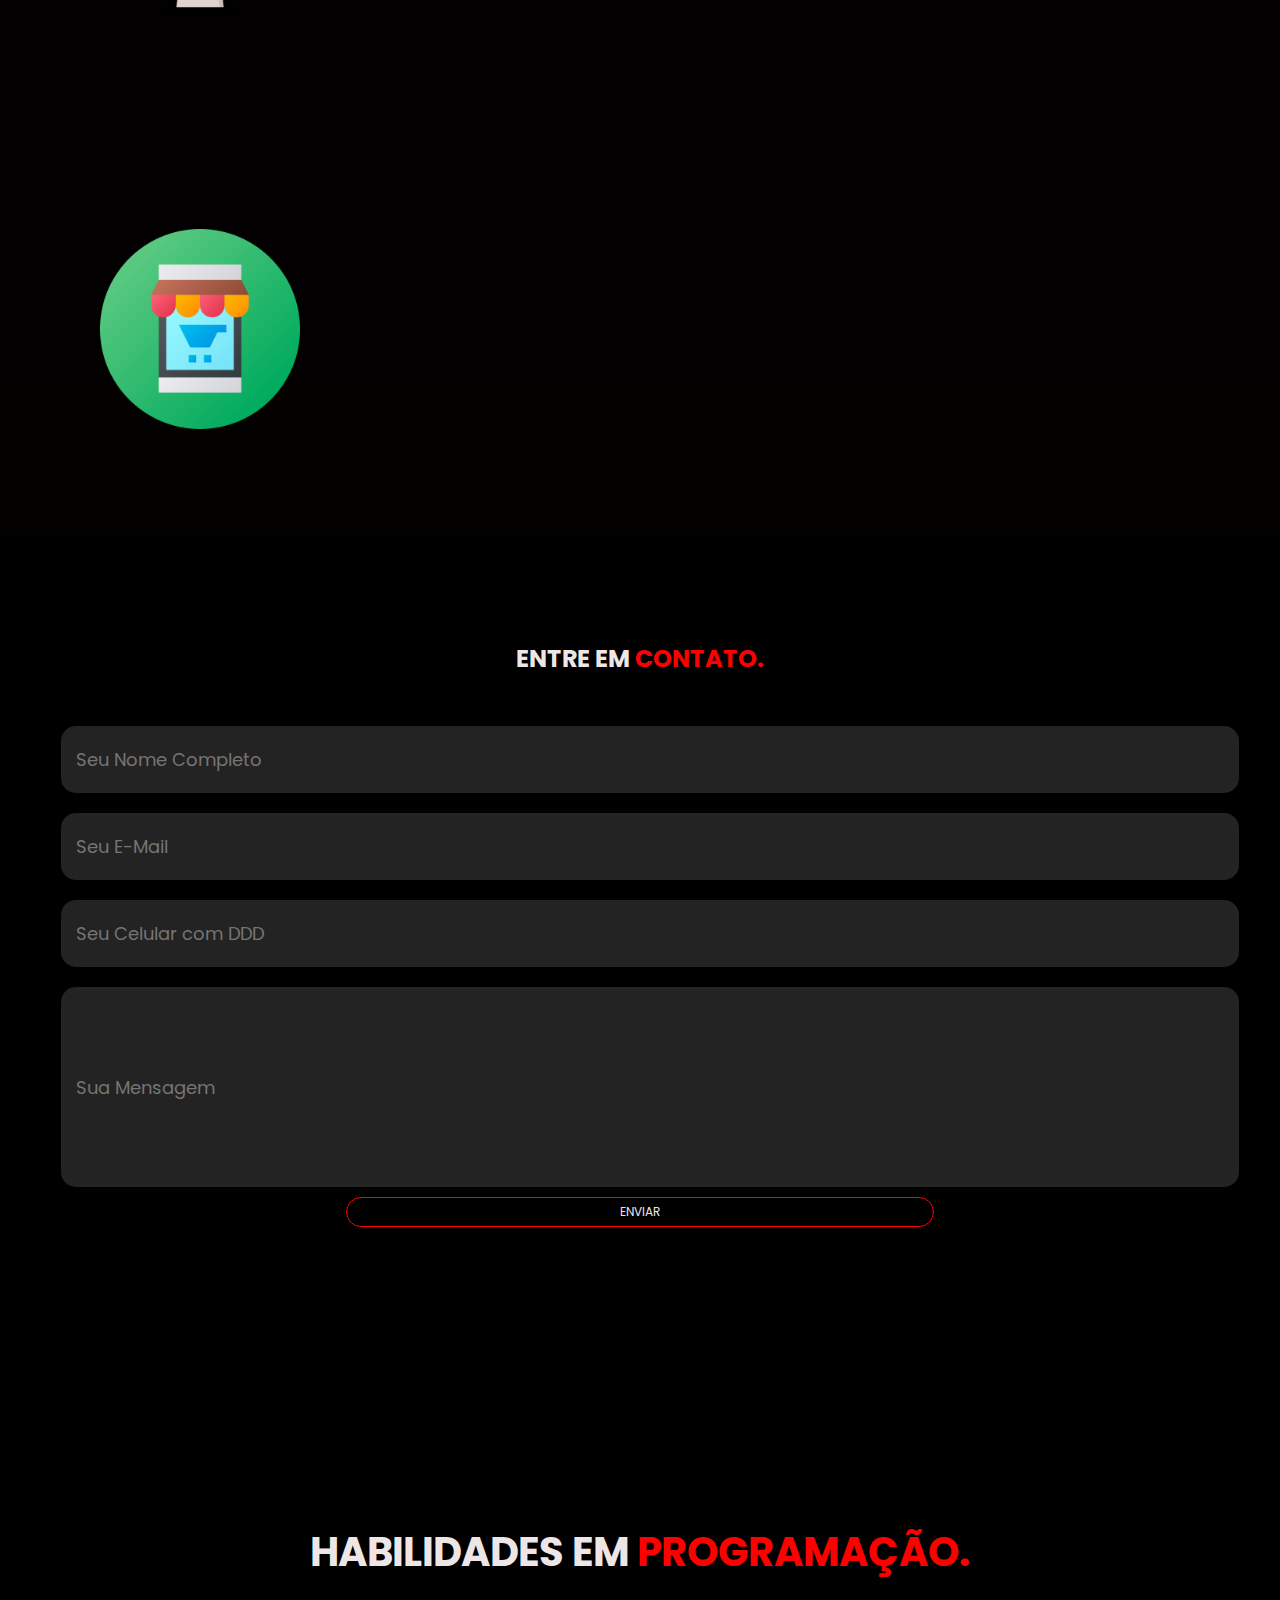
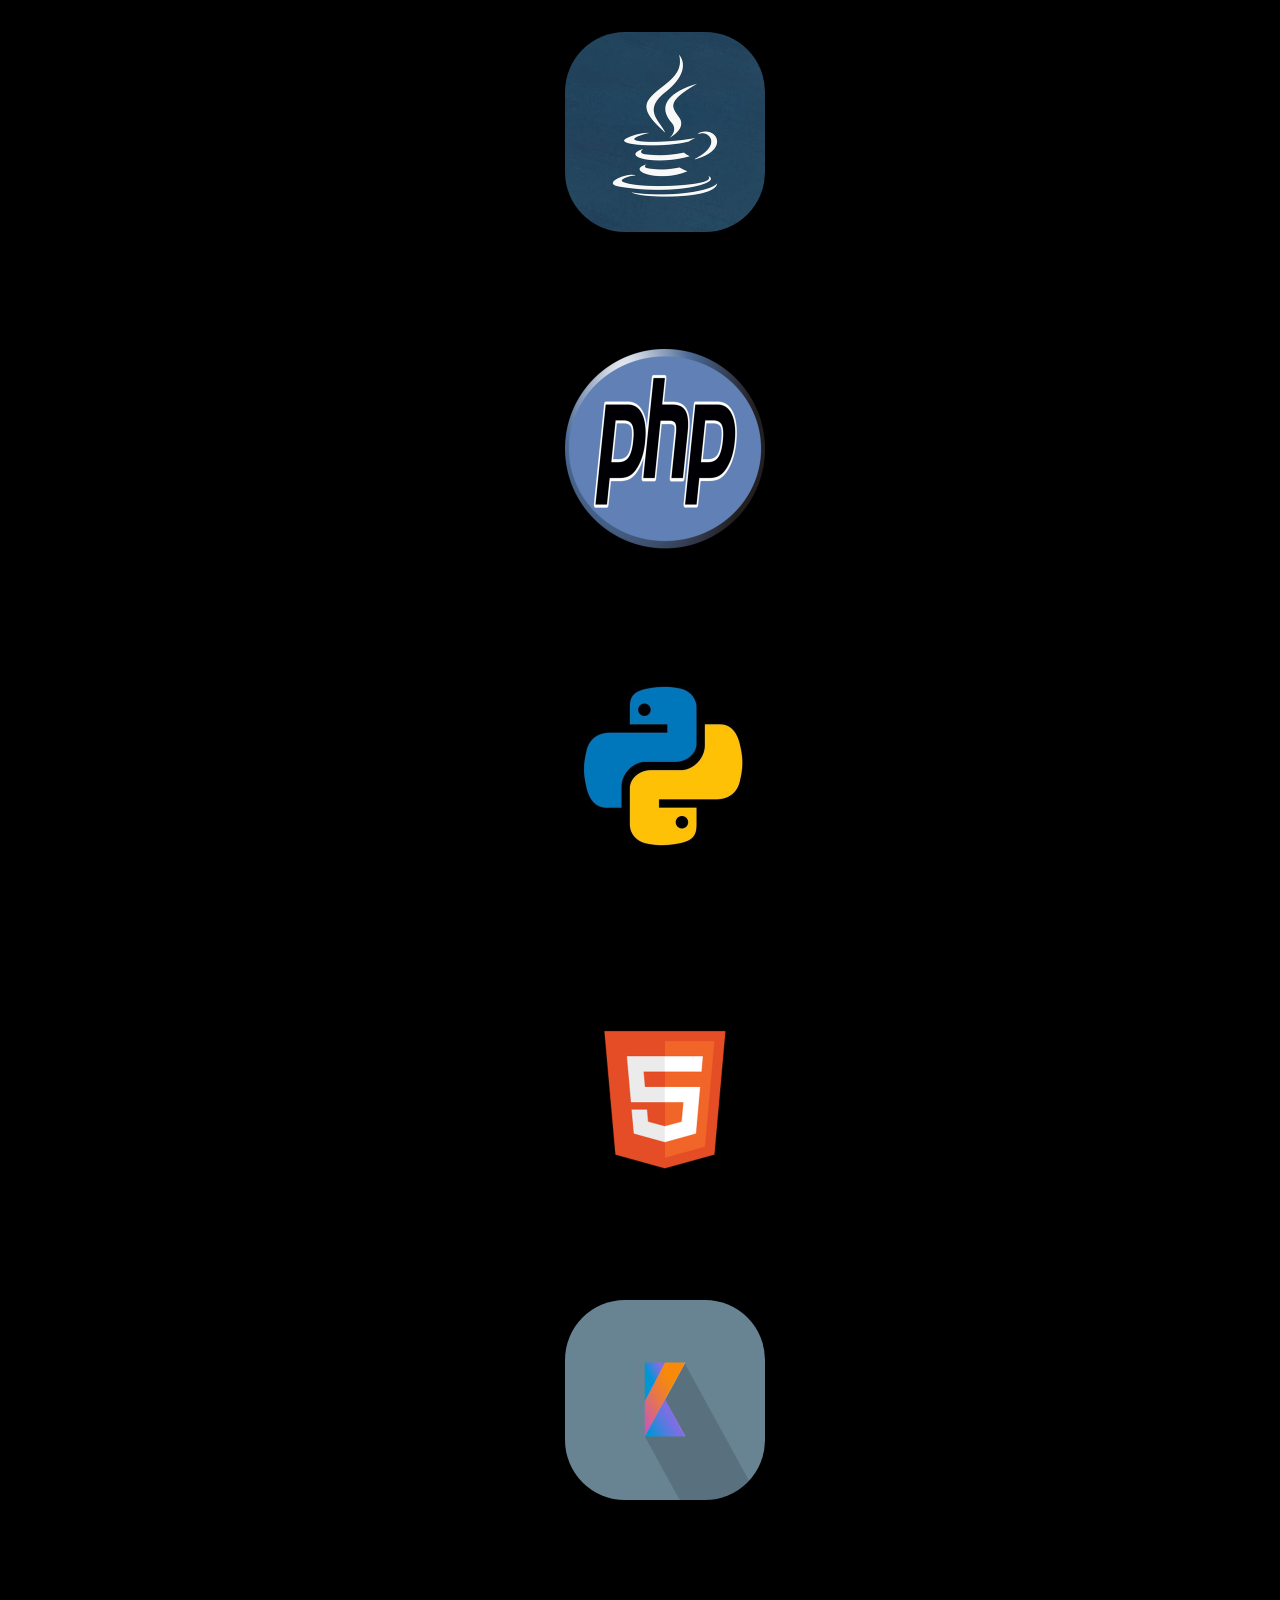
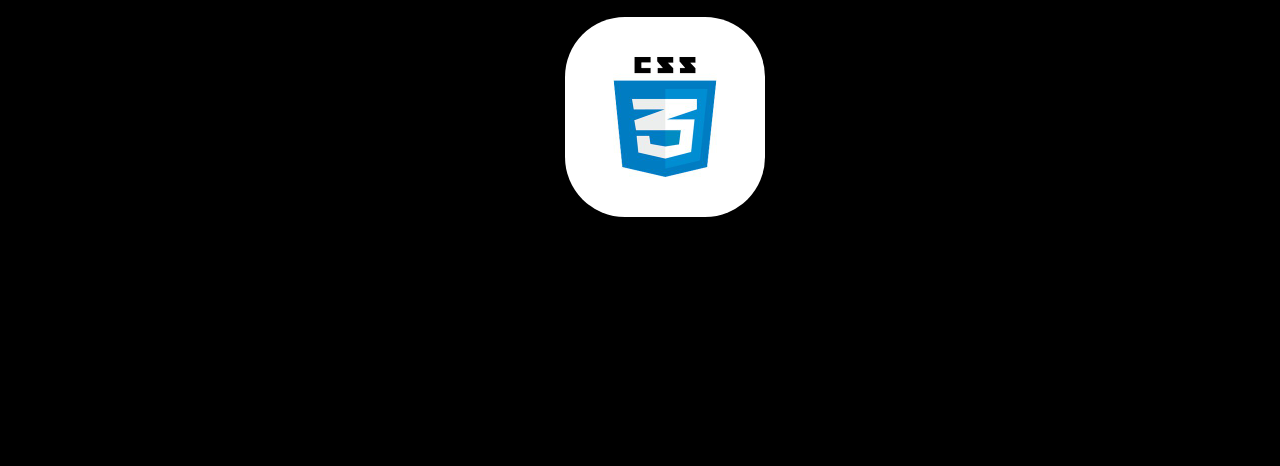
==== commit 22463c63: "Add files via upload" ====
--- a/index.html
+++ b/index.html
@@ -34,7 +34,7 @@
       </li>
   
       <li>
-        <a href="#">Contato </a>
+        <a href="#contato">Contato </a>
         </li>
         <button> Meu CV </button> 
     </div>
@@ -47,8 +47,8 @@
     <h1> ABNER JEZRREL </h1> 
       <p> Sou recém formado em Desenvolvimento de Sistemas, <span> BEM VINDO!!!</span></P>
       <div class="redes">
-        <a href="#"><i class="fa-brands fa-github"></i></a>
-        <a href="#"><i class="fa-brands fa-linkedin"></i></a> <br>
+        <a href="https://github.com/jezrreloriginal?tab=repositories"><i class="fa-brands fa-github"></i></a>
+        <a href="www.linkedin.com/in/abner-abner-"><i class="fa-brands fa-linkedin"></i></a> <br>
  <button class="btn"> Sobre mim </button>
 
 
@@ -82,41 +82,53 @@
 
 
 
-<section id="projeto">
+<section id="projeto" class="pj">
 
 <div class="projetos">
-
+  <h2 style="font-size: 40px;"> MEUS <SPAN>PROJETOS</SPAN></h2>
   <div class="flex-container">
-    <div><img src="cadastro.png" alt=""></div>
-    <div><img src="calculadora.avif" alt=""></div>
-    <div><img src="E-Commerce-1.png" alt=""></div>  
-    <div><img src="login.jpg" alt=""></div>
+    <div class="img"><img src="local-na-rede-internet (1).png" alt=""></div>
+    <div class="img"><img src="calculadora.png" alt=""></div>
+    <div class="img"><img src="comercio-eletronico (1).png" alt=""></div>  
+    <div class="img"><img src="comercio-eletronico.png" alt=""></div>
+    </div>
 </section>
 
 _________________________________________________________________________________________________________________
 
-<section class="contato">
+<section id="contato" class="contato">
   <div class="interface">
     <h2> ENTRE EM <span> CONTATO. </span></h2>
     <form action="https://formsubmit.co/abnerjezrrel06102005@gmail.com" method="POST">
-      <input type="text" name="" id="" placeholder="Seu Nome Completo" required> 
-      <input type="text" name="" id="" placeholder="Seu E-Mail" required> 
-      <input type="text" name="" id="" placeholder="Seu Celular "> 
-      <textarea name="" id="" cols="30" rows="10" placeholder="Deixe Sua Mensagem" required></textarea>
-      <div class="btn-enviar" id="botton"><input type="submit" value="ENVIAR"></div>
-
-   
-    </form>
-  </div>
-
-
-
-
+      <input type="text" name="Nome" required placeholder="Seu Nome Completo">
+      <input type="email" name="e-mail" required placeholder="Seu E-Mail">
+      <input type="text" name="contato" placeholder="Seu Celular com DDD">
+      <input id="txtarea" type="text" name="mensagen" placeholder="Sua Mensagem" style="height: 200px;">
+  
+      <button type="submit">ENVIAR</button>
+  </form>
 
 </section>
 __________________________________________________________________________________________________________________
 
+<section id="Habilidades" class="habilid">
+  <div class="habil"> 
+    <h2 style="font-size: 40px;"> HABILIDADES EM <span> PROGRAMAÇÃO. </span></h2>
+    <div class="txt-habil">
+    <div></div>
+    <div class="item"><img src="Java.jpg" alt=""></div> 
+    <div class="item"><img src="php.png" alt=""></div>
+    <div class="item"><img src="Python - MI PORTAL.png" alt=""></div>
+    <div class="item"><img src="html.png" alt=""></div>
+    <div class="item"><img src="kotlinopportunity.jpg" alt=""></div>
+    <div class="item"><img src="download.jpg" alt=""></div>
+    <div class="item"><img src="" alt="">
+    </div>
+ 
 
+  </div>
+</section>
+______________________________________________________________________________________________________
 </div>
 </div>
 
--- a/style.css
+++ b/style.css
@@ -108,29 +108,44 @@
  .btn{
     margin-top: 100px;
  }
+ .pj{
+   
+    background-color: black;
+    background: linear-gradient(rgba(0, 0, 0, 0.384), rgba(51, 2, 2, 0.062));
+  
+ }
+ .pj .img{
+    margin: 100PX;
+ }
+ .projetos{
+    transition: 0.9s;
+    cursor:default;
+ }
+ .projetos:hover > :not(:hover){
+    opacity: .4;
+    transform: scale(0.9);
+}
+
+
 
 .liks{
-    background-color: rgba(17, 1, 1, 0);
+    background-color: rgba(17, 1, 1, 0.192);
     gap: 40px 4%;
     text-align: center;
 }
  
  .flex-container {
-    margin-top: 600px;
+    margin-top: 40px;
     display: flex;
     flex-direction: column;
     background-color: rgba(0, 0, 0, 0);
   }
   
-  .flex-container > div { 
-    background-color: #f1f1f100;
-  
-    width: 100px;
-    margin: 10px;
-    text-align: center;
-    line-height: 75px;
-    font-size: 30px;
-}
+  .flex-container:hover > :not(:hover) { 
+    opacity: .4;
+    transform: scale(0.9);
+
+  }
 
 .flex{
     justify-items: center;
@@ -149,23 +164,25 @@
     color:#ff0000
 }
 .flex p{
+ margin-top: 40px ;
  align-items: center;
  font-size: 25px;
-text-align: justify;
+ text-align: justify;
  margin: 20px 0px ;
 }
 
 .sobre-l{
     margin: 600px 5%;
+    margin-top: 100px;
 }
 
 .flex-container img{
-    width: 130px;
-    height: 200;
+   width: 200px;
 }
 
 .contato
 {
+    margin-bottom: 50px;
     padding: 80px 4%;
 }
 form ,h2{
@@ -196,13 +213,11 @@
     font-size: 18px;
     margin: 10px;
 }
-form textarea{
-    resize: none;
-    max-height: 300px;
-}
+
  form .btn-enviar{
     margin-top: 40px;
     text-align: center;
+    margin-bottom: 40px;
  }
 
  form .btn-enviar input[type=submit]{
@@ -219,7 +234,32 @@
  }
  form .btn-enviar input[type=submit]:hover{
     background-color: #ff0f0f;
-    color:rgb(3, 3, 3);
+    color:rgb(255, 255, 255);
     transition: 1s;
 }
- 
+.habilid{
+    margin-top: 100px;
+}
+.txt-habil{
+     background-color: #eee6e600;
+     display:block;
+     text-align: center;
+     margin-top: 40px;
+}
+.txt-habil img{ 
+
+    margin-bottom: 100px ;
+    max-width: 200px;
+    margin-top: 10px;
+    margin-left: 50px;
+    border-radius: 30%;
+    
+}
+.item{
+    transition: 0.9s;
+    cursor:default;
+}
+.txt-habil:hover > :not(:hover){
+    opacity: .4;
+    transform: scale(0.9);
+}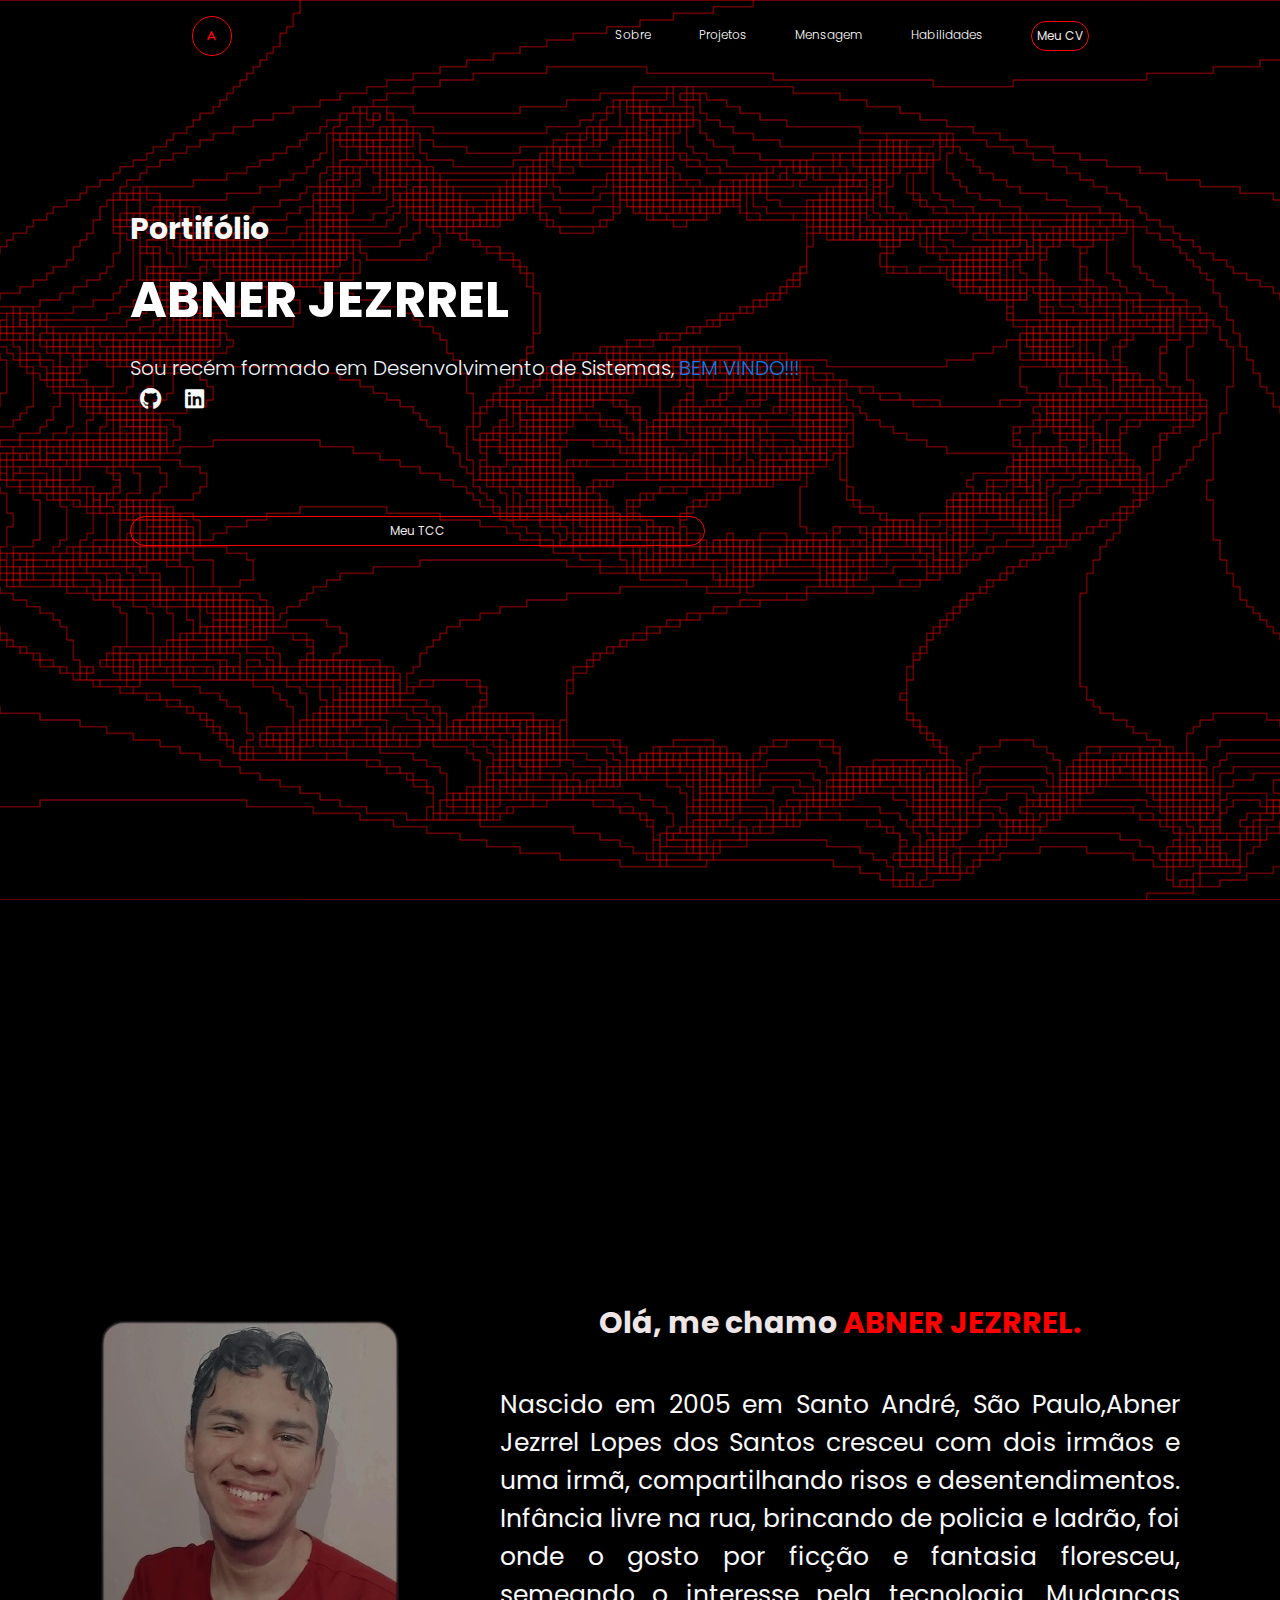
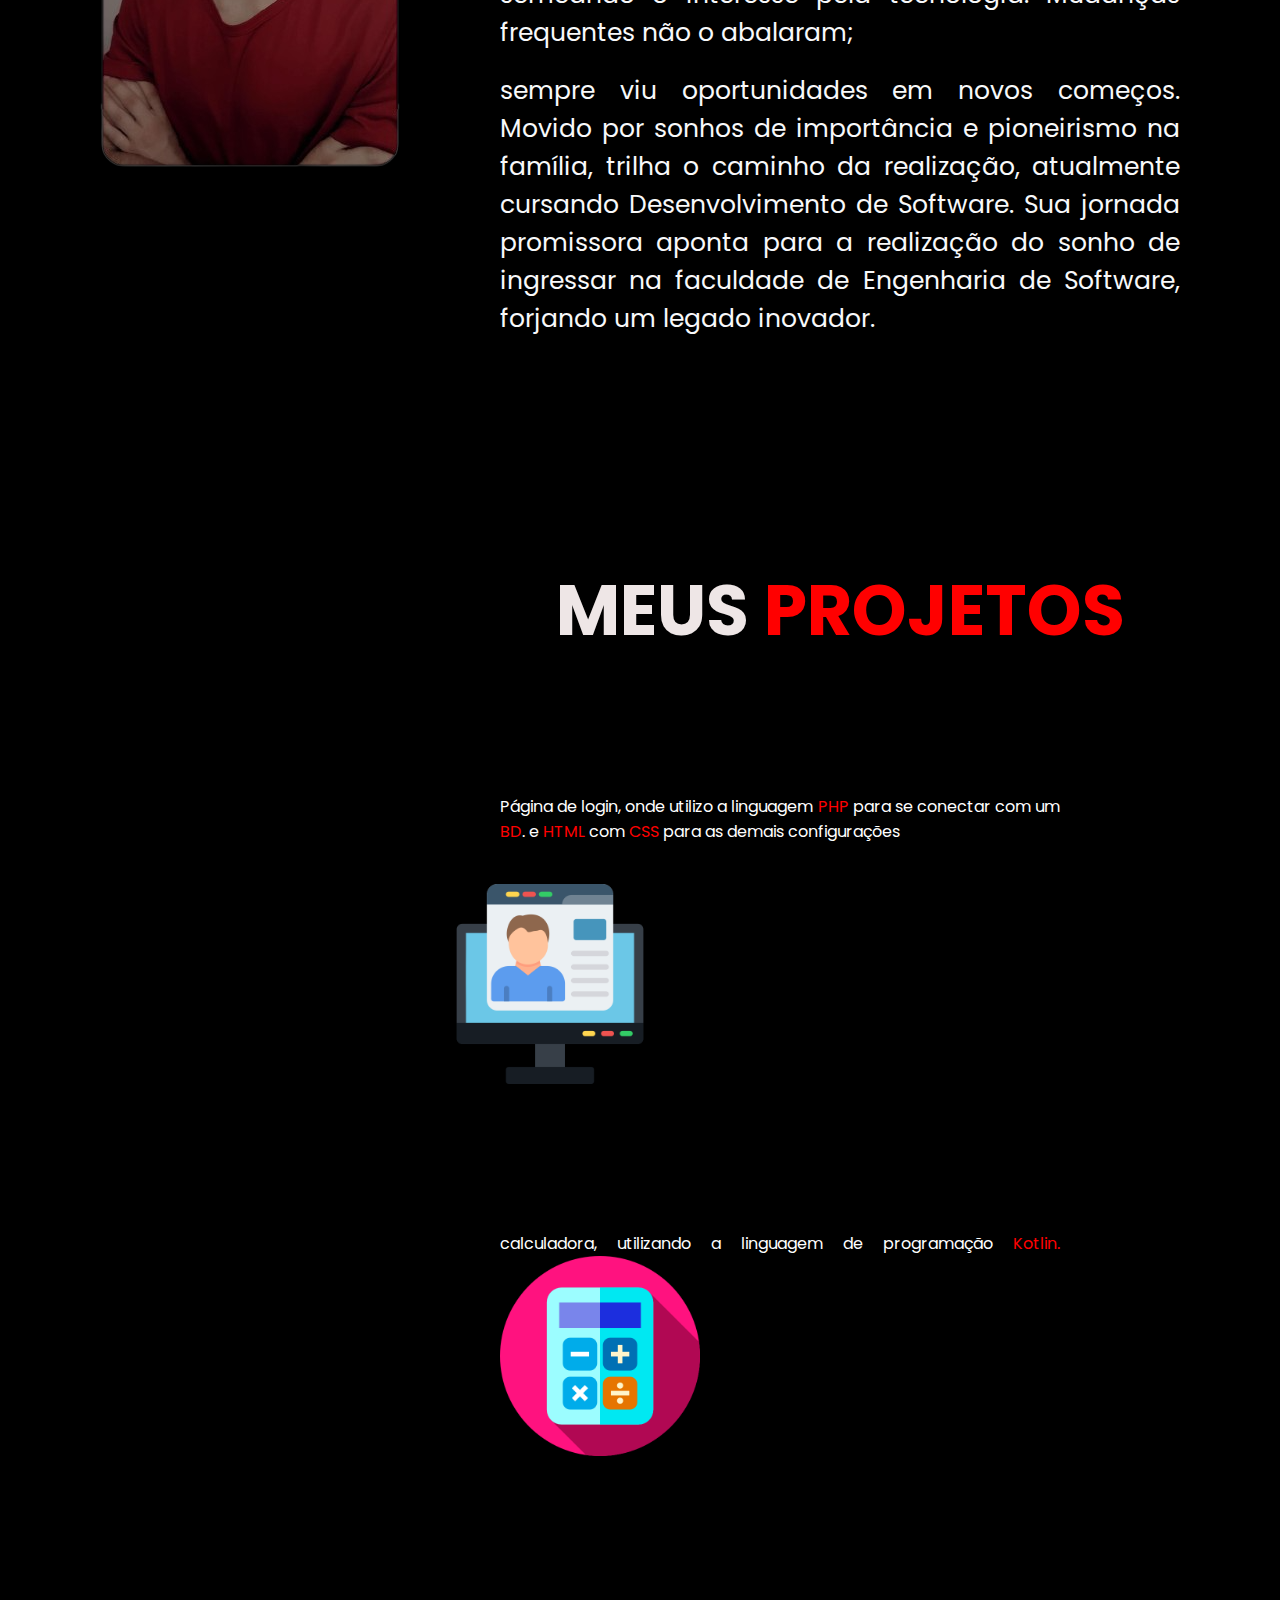
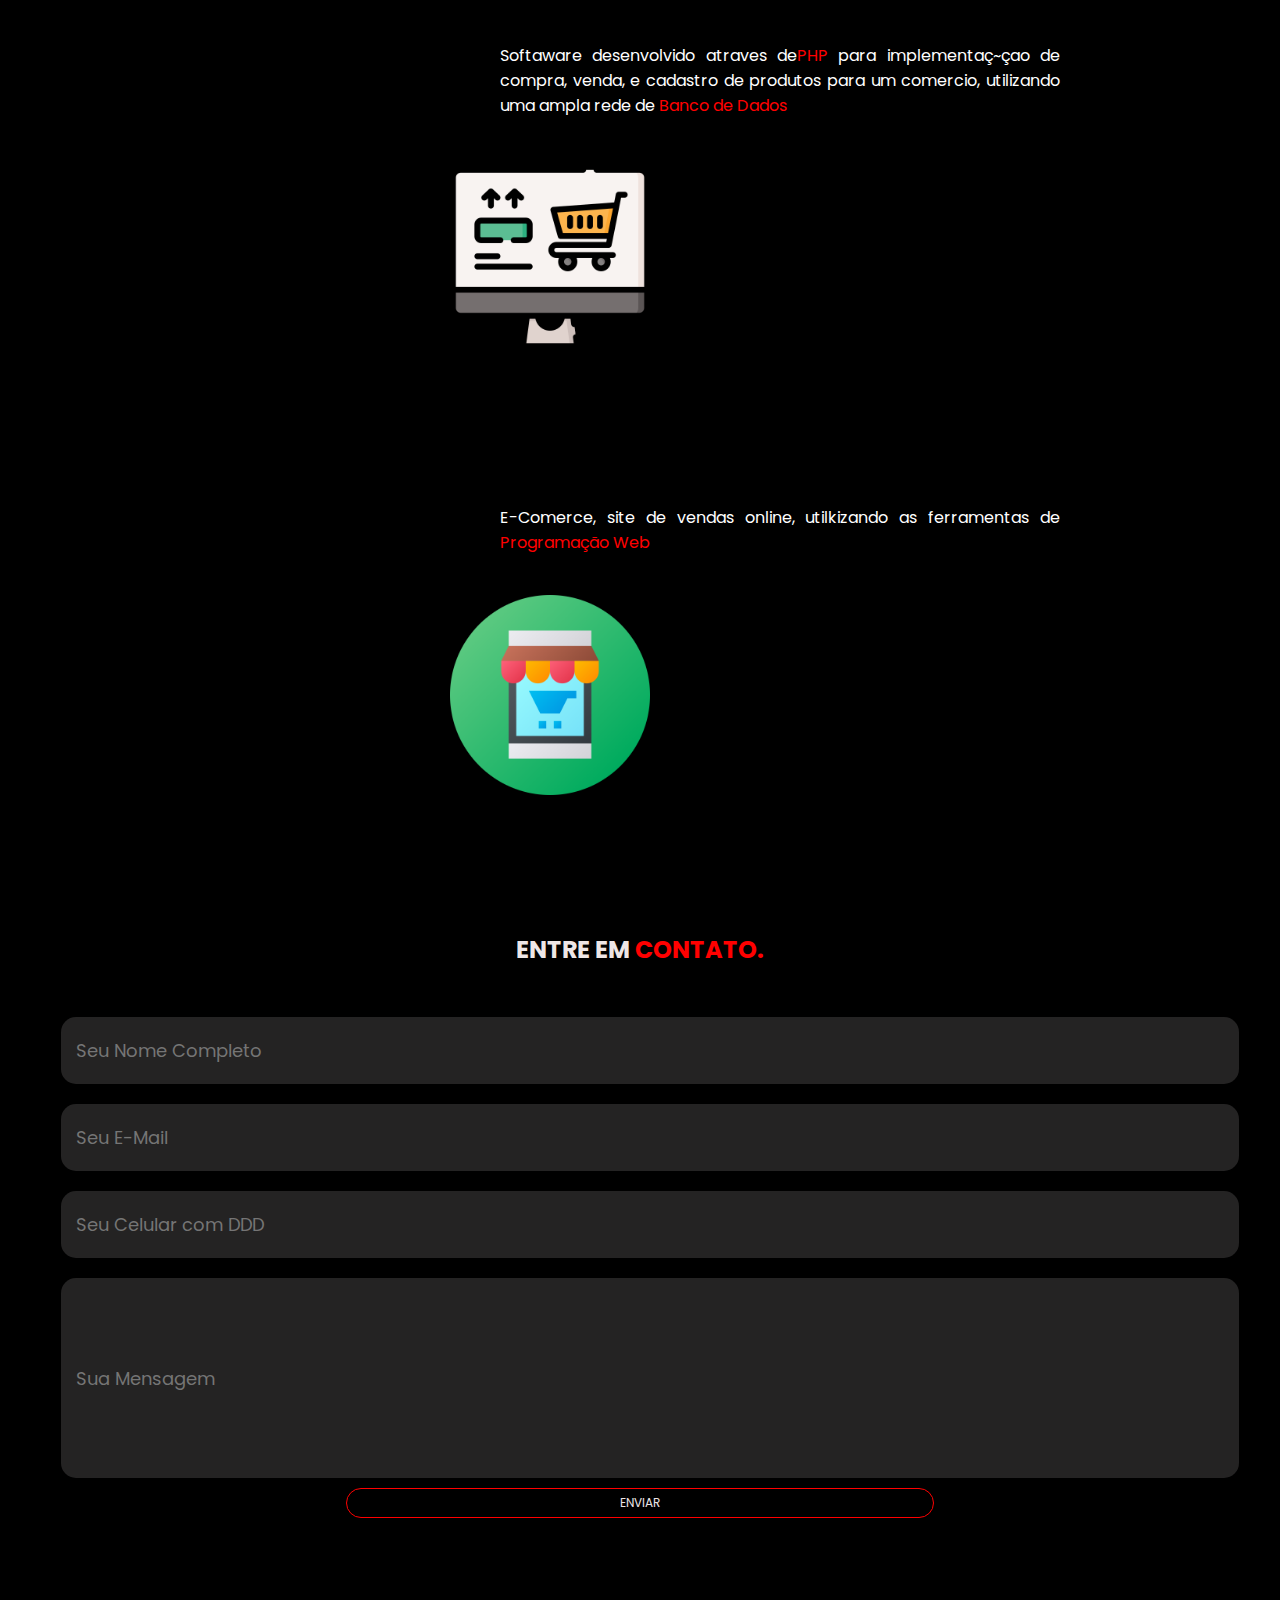
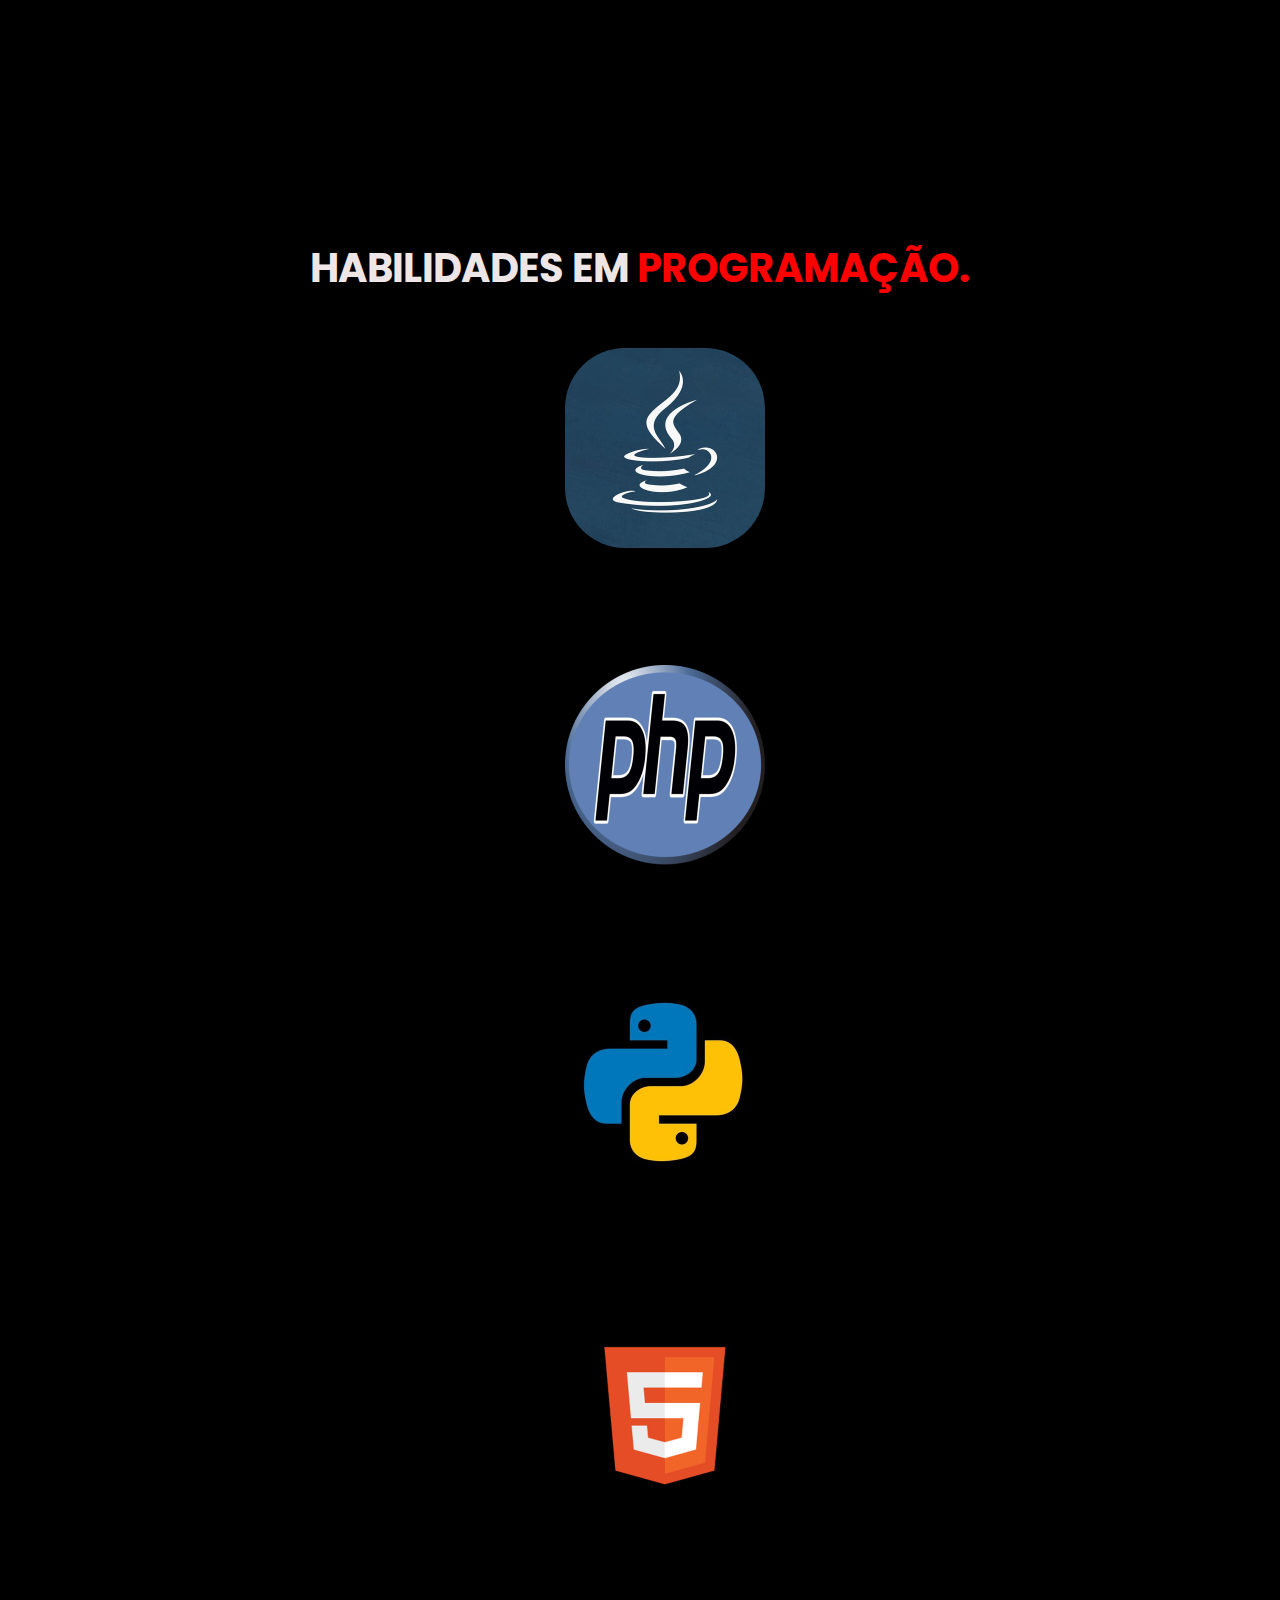
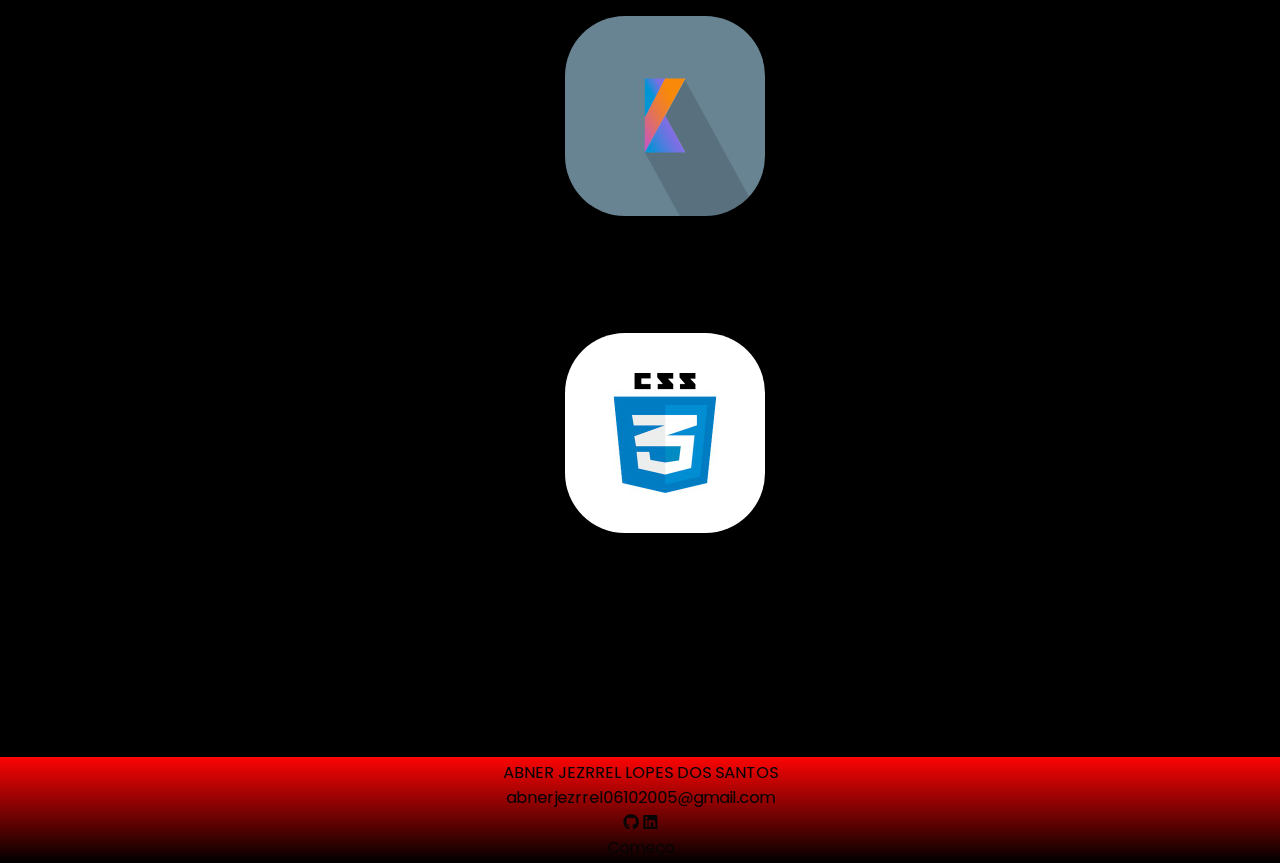
==== commit ad20ec03: "Add files via upload" ====
--- a/index.html
+++ b/index.html
@@ -30,11 +30,11 @@
     </li>
   
     <li>
-      <a href="#Habilidades">Habilidades </a>
+      <a href="#contato">Mensagem </a>
       </li>
   
       <li>
-        <a href="#contato">Contato </a>
+        <a href="#Habilidades">Habilidades </a>
         </li>
         <button> Meu CV </button> 
     </div>
@@ -48,8 +48,8 @@
       <p> Sou recém formado em Desenvolvimento de Sistemas, <span> BEM VINDO!!!</span></P>
       <div class="redes">
         <a href="https://github.com/jezrreloriginal?tab=repositories"><i class="fa-brands fa-github"></i></a>
-        <a href="www.linkedin.com/in/abner-abner-"><i class="fa-brands fa-linkedin"></i></a> <br>
- <button class="btn"> Sobre mim </button>
+        <a href="https://www.linkedin.com/in/abner-abner-/"><i class="fa-brands fa-linkedin"></i></a> <br>
+ <button class="btn"> Meu TCC </button>
 
 
       </div>  
@@ -57,7 +57,6 @@
  </div>
 </section>
 
-_________________________________________________________________________________________________________________
 
 
  <section id="sobre-l" class="sobre">
@@ -78,23 +77,22 @@
   </div>
  
 </section>                              
-______________________________________________________________________________________________________
 
 
 
 <section id="projeto" class="pj">
 
 <div class="projetos">
-  <h2 style="font-size: 40px;"> MEUS <SPAN>PROJETOS</SPAN></h2>
+  <h2 style="font-size: 70px;"> MEUS <SPAN>PROJETOS</SPAN></h2>
   <div class="flex-container">
-    <div class="img"><img src="local-na-rede-internet (1).png" alt=""></div>
-    <div class="img"><img src="calculadora.png" alt=""></div>
-    <div class="img"><img src="comercio-eletronico (1).png" alt=""></div>  
-    <div class="img"><img src="comercio-eletronico.png" alt=""></div>
+    <div class="img"><p class="ttx">Página de login, onde utilizo a linguagem <span> PHP</span> para se conectar com um <span>BD</span>. e <span>HTML</span> com <span>CSS</span> para as demais configurações </p><img src="local-na-rede-internet (1).png" alt=""></div>
+    <div class="img"><p class="ttx">calculadora, utilizando a linguagem de programação<span> Kotlin.</span><img src="calculadora.png" alt=""></div>
+    <div class="img"><p class="ttx">Softaware desenvolvido atraves de<span>PHP</span> para implementaç~çao de compra, venda, e cadastro de produtos para um comercio, utilizando uma ampla rede de <span>Banco de Dados</span></p><img src="comercio-eletronico (1).png" alt=""></div>  
+    <div class="img"><p class="ttx">E-Comerce, site de vendas online, utilkizando as ferramentas de <span> Programação Web</span></p><img src="comercio-eletronico.png" alt=""></div>
     </div>
 </section>
 
-_________________________________________________________________________________________________________________
+
 
 <section id="contato" class="contato">
   <div class="interface">
@@ -109,7 +107,6 @@
   </form>
 
 </section>
-__________________________________________________________________________________________________________________
 
 <section id="Habilidades" class="habilid">
   <div class="habil"> 
@@ -124,11 +121,27 @@
     <div class="item"><img src="download.jpg" alt=""></div>
     <div class="item"><img src="" alt="">
     </div>
- 
+
 
   </div>
 </section>
-______________________________________________________________________________________________________
+
+<div class="roda">
+  <footer>
+    <p> ABNER JEZRREL LOPES DOS SANTOS</p>
+    <P> abnerjezrrel06102005@gmail.com</P>
+    <a href="https://github.com/jezrreloriginal?tab=repositories"><i class="fa-brands fa-github"></i></a>
+    <a href="www.linkedin.com/in/abner-abner-"><i class="fa-brands fa-linkedin"></i></a> <br>
+    <div class="rod">  <li>
+
+      <a href="#começo">Começo</a>
+      
+      </li>
+    </div>
+  
+  
+</div>
+
 </div>
 </div>
 
--- a/style.css
+++ b/style.css
@@ -108,14 +108,22 @@
  .btn{
     margin-top: 100px;
  }
+ .ttx{
+    color:#ffffff;
+    margin: 20px;
+    padding: 20px;
+    margin-left: 30px;
+    text-align: justify;
+    max-width: 600px ;
+ }
  .pj{
-   
-    background-color: black;
-    background: linear-gradient(rgba(0, 0, 0, 0.384), rgba(51, 2, 2, 0.062));
-  
+   margin-top: 200px;
+    background-color:rgb(8, 216, 216);
+    background: linear-gradient(rgba(255, 0, 0, 0), rgba(0, 0, 0, 0));
+    margin-left: 400px;
  }
  .pj .img{
-    margin: 100PX;
+    margin: 50PX;
  }
  .projetos{
     transition: 0.9s;
@@ -125,6 +133,7 @@
     opacity: .4;
     transform: scale(0.9);
 }
+
 
 
 
@@ -174,6 +183,7 @@
 .sobre-l{
     margin: 600px 5%;
     margin-top: 100px;
+    margin-bottom: 200px;
 }
 
 .flex-container img{
@@ -182,7 +192,7 @@
 
 .contato
 {
-    margin-bottom: 50px;
+    margin-bottom: 200px;
     padding: 80px 4%;
 }
 form ,h2{
@@ -262,4 +272,14 @@
 .txt-habil:hover > :not(:hover){
     opacity: .4;
     transform: scale(0.9);
-}+}
+footer {
+    text-align: center;
+    padding: 3px;
+    background-color: rgb(0, 0, 0);
+    background: linear-gradient(rgb(252, 4, 4), rgba(0, 0, 0, 0.5));
+    color: rgb(3, 3, 3);
+  }
+  .roda a{
+    color: #050505;
+  }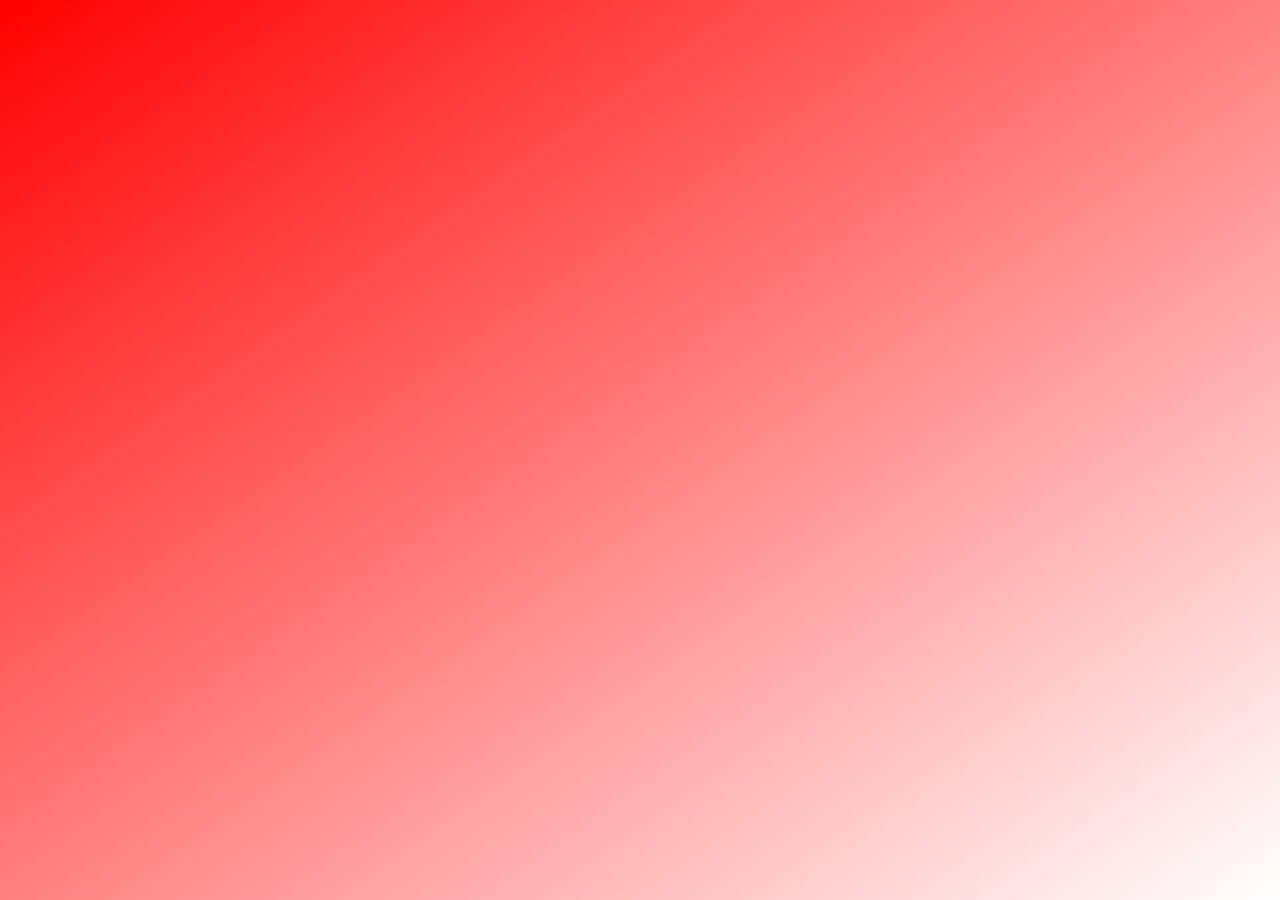
==== commit 4b51e12a: "Add files via upload" ====
--- a/index.html
+++ b/index.html
@@ -2,149 +2,128 @@
 <html lang="en">
 <head>
     <meta charset="UTF-8">
-    <meta name="description" content="portifolio de desenvolvedor de softaware - Abner jezrrel">
-    <meta name="keywords" content="Desenvolvedor de Software, 2. Programador Web, 3. Desenvolvimento de Aplicativos, 4. Desenvolvimento Front-end, 5. Desenvolvimento Back-end, 6. Desenvolvimento Full Stack, 7. Linguagens de Programação (por exemplo, Python, JavaScript, Java), 8. Desenvolvimento de Sites, 9. Desenvolvimento de Aplicativos Móveis, 10. Experiência em Bancos de Dados, 11. HTML, CSS, JavaScript, 12. Frameworks (por exemplo, React, Angular, Vue), 13. Desenvolvimento de E-commerce, 14. Desenvolvimento de Sistemas Web, 15. Portfólio de Projetos, 16. Experiência em UI/UX, 17. Soluções de E-commerce, 18. Desenvolvimento de Jogos, 19. Desenvolvimento de Software Personalizado, 20. Consultoria em Desenvolvimento de Software.">
-    <meta name="author" content="Abner jezrrel">
     <meta name="viewport" content="width=device-width, initial-scale=1.0">
-    <link rel="stylesheet" href="https://cdnjs.cloudflare.com/ajax/libs/font-awesome/6.1.0/css/all.min.css">
-    <link rel="stylesheet" href="style.css">
-    
-<title> Abner jezrrel- portifolio </title>
+    <title>Página de Carregamento</title>
+    <style>
+        body {
+            margin: 0;
+            overflow: hidden;
+        }
 
+        .loader-container {
+            width: 100vw;
+            height: 100vh;
+            background: linear-gradient(to bottom right, #ff0000, #ffffff);
+            display: flex;
+            justify-content: center;
+            align-items: center;
+            animation: fadeIn 2s forwards;
+        }
 
-</head >
+        .loader {
+            width: 300px;
+            background: #fff;
+            padding: 20px;
+            border-radius: 10px;
+            text-align: center;
+            box-shadow: 0 0 20px rgba(0, 0, 0, 0.5);
+            display: none;
+        }
+
+        .progress-bar-container {
+            width: 100%;
+            background: #eee;
+            border-radius: 5px;
+            margin: 15px 0;
+            position: relative;
+        }
+
+        .progress-bar {
+            height: 20px;
+            border-radius: 5px;
+            background: #ff0000;
+            width: 0;
+            transition: width 0.3s; /* Adiciona uma transição suave */
+        }
+
+        .percentage-text {
+            position: absolute;
+            top: 50%;
+            left: 50%;
+            transform: translate(-50%, -50%);
+            color: #000;
+            font-weight: bold;
+        }
+
+        .redirect-button {
+            background: #ff0000;
+            color: #fff;
+            padding: 10px 20px;
+            border: none;
+            border-radius: 5px;
+            cursor: pointer;
+            margin-top: 15px;
+        }
+
+        @keyframes fadeIn {
+            from {
+                opacity: 0;
+            }
+            to {
+                opacity: 1;
+            }
+        }
+    </style>
+</head>
 <body>
- <section id="começo">
- <div class="background">
-  <header>
-    <div class="logo">
-      <i class="fa-solid fa-a fa-sm"></i>
-    </div>
-<div class="cabeçalho">
-  <li>
-  <a href="#sobre-l">Sobre</a>
-  </li>
-
-  <li>
-    <a href="#projeto">Projetos </a>
-    </li>
-  
-    <li>
-      <a href="#contato">Mensagem </a>
-      </li>
-  
-      <li>
-        <a href="#Habilidades">Habilidades </a>
-        </li>
-        <button> Meu CV </button> 
-    </div>
-  </header>
-
-  <div class="container-text">
-
-    <div class="text"> 
-    <h3> Portifólio</h3>
-    <h1> ABNER JEZRREL </h1> 
-      <p> Sou recém formado em Desenvolvimento de Sistemas, <span> BEM VINDO!!!</span></P>
-      <div class="redes">
-        <a href="https://github.com/jezrreloriginal?tab=repositories"><i class="fa-brands fa-github"></i></a>
-        <a href="https://www.linkedin.com/in/abner-abner-/"><i class="fa-brands fa-linkedin"></i></a> <br>
- <button class="btn"> Meu TCC </button>
-
-
-      </div>  
-  </div>
- </div>
-</section>
-
-
-
- <section id="sobre-l" class="sobre">
-  <div class="flex">
-    <div class="img"> <img src="Design_sem_nome-removebg-preview (1).png" alt="">
+    <div class="loader-container">
+        <div class="loader">
+            <div class="progress-bar-container">
+                <div class="progress-bar"></div>
+                <div class="percentage-text">0%</div>
+            </div>
+            <button class="redirect-button" onclick="redirectToAnotherPage()">Ir para Outra Página</button>
+        </div>
     </div>
 
-    <div class="tex-sobre"> 
-      <h2> Olá, me chamo <span> ABNER JEZRREL.</span></h2>
-      <p> 
-        Nascido em 2005 em Santo André, São Paulo,Abner Jezrrel Lopes dos Santos cresceu com dois irmãos e uma irmã, compartilhando risos e desentendimentos. Infância livre na rua, brincando de policia e ladrão, foi onde o gosto por ficção e fantasia floresceu, semeando o interesse pela tecnologia. Mudanças frequentes não o abalaram;
-        </p>
-        <p>
-          sempre viu oportunidades em novos começos. Movido por sonhos de importância e pioneirismo na família, trilha o caminho da realização, atualmente cursando Desenvolvimento de Software. Sua jornada promissora aponta para a realização do sonho de ingressar na faculdade de Engenharia de Software, forjando um legado inovador.
+    <script>
+        let progressBar = document.querySelector(".progress-bar");
+        let percentageText = document.querySelector(".percentage-text");
+        let loader = document.querySelector(".loader");
 
-        </p>
-    </div>
-  </div>
- 
-</section>                              
+        function redirectToAnotherPage() {
+            // Redirecionar para a outra página
+            window.location.href = "1.html";
+        }
 
+        function simulateLoading() {
+            let width = 0;
+            let interval = setInterval(function () {
+                if (width >= 100) {
+                    clearInterval(interval);
+                    // Quando atingir 100%, mostrar o botão
+                    loader.style.display = "block";
+                } else {
+                    width++;
+                    progressBar.style.width = width + "%";
+                    percentageText.innerText = width + "%";
+                }
+            }, 20);
+        }
 
+        document.addEventListener("DOMContentLoaded", function () {
+            // Garante um tempo mínimo de carregamento de 1 segundo
+            setTimeout(function () {
+                simulateLoading();
+            }, 1000);
+        });
 
-<section id="projeto" class="pj">
-
-<div class="projetos">
-  <h2 style="font-size: 70px;"> MEUS <SPAN>PROJETOS</SPAN></h2>
-  <div class="flex-container">
-    <div class="img"><p class="ttx">Página de login, onde utilizo a linguagem <span> PHP</span> para se conectar com um <span>BD</span>. e <span>HTML</span> com <span>CSS</span> para as demais configurações </p><img src="local-na-rede-internet (1).png" alt=""></div>
-    <div class="img"><p class="ttx">calculadora, utilizando a linguagem de programação<span> Kotlin.</span><img src="calculadora.png" alt=""></div>
-    <div class="img"><p class="ttx">Softaware desenvolvido atraves de<span>PHP</span> para implementaç~çao de compra, venda, e cadastro de produtos para um comercio, utilizando uma ampla rede de <span>Banco de Dados</span></p><img src="comercio-eletronico (1).png" alt=""></div>  
-    <div class="img"><p class="ttx">E-Comerce, site de vendas online, utilkizando as ferramentas de <span> Programação Web</span></p><img src="comercio-eletronico.png" alt=""></div>
-    </div>
-</section>
-
-
-
-<section id="contato" class="contato">
-  <div class="interface">
-    <h2> ENTRE EM <span> CONTATO. </span></h2>
-    <form action="https://formsubmit.co/abnerjezrrel06102005@gmail.com" method="POST">
-      <input type="text" name="Nome" required placeholder="Seu Nome Completo">
-      <input type="email" name="e-mail" required placeholder="Seu E-Mail">
-      <input type="text" name="contato" placeholder="Seu Celular com DDD">
-      <input id="txtarea" type="text" name="mensagen" placeholder="Sua Mensagem" style="height: 200px;">
-  
-      <button type="submit">ENVIAR</button>
-  </form>
-
-</section>
-
-<section id="Habilidades" class="habilid">
-  <div class="habil"> 
-    <h2 style="font-size: 40px;"> HABILIDADES EM <span> PROGRAMAÇÃO. </span></h2>
-    <div class="txt-habil">
-    <div></div>
-    <div class="item"><img src="Java.jpg" alt=""></div> 
-    <div class="item"><img src="php.png" alt=""></div>
-    <div class="item"><img src="Python - MI PORTAL.png" alt=""></div>
-    <div class="item"><img src="html.png" alt=""></div>
-    <div class="item"><img src="kotlinopportunity.jpg" alt=""></div>
-    <div class="item"><img src="download.jpg" alt=""></div>
-    <div class="item"><img src="" alt="">
-    </div>
-
-
-  </div>
-</section>
-
-<div class="roda">
-  <footer>
-    <p> ABNER JEZRREL LOPES DOS SANTOS</p>
-    <P> abnerjezrrel06102005@gmail.com</P>
-    <a href="https://github.com/jezrreloriginal?tab=repositories"><i class="fa-brands fa-github"></i></a>
-    <a href="www.linkedin.com/in/abner-abner-"><i class="fa-brands fa-linkedin"></i></a> <br>
-    <div class="rod">  <li>
-
-      <a href="#começo">Começo</a>
-      
-      </li>
-    </div>
-  
-  
-</div>
-
-</div>
-</div>
-
+        // Atualiza a largura da barra de progresso conforme a página é carregada
+        document.onreadystatechange = function () {
+            let loadingPercentage = Math.floor((document.readyState / 4) * 100);
+            progressBar.style.width = loadingPercentage + "%";
+            percentageText.innerText = loadingPercentage + "%";
+        };
+    </script>
 </body>
-</body>
-</html>+</html>
